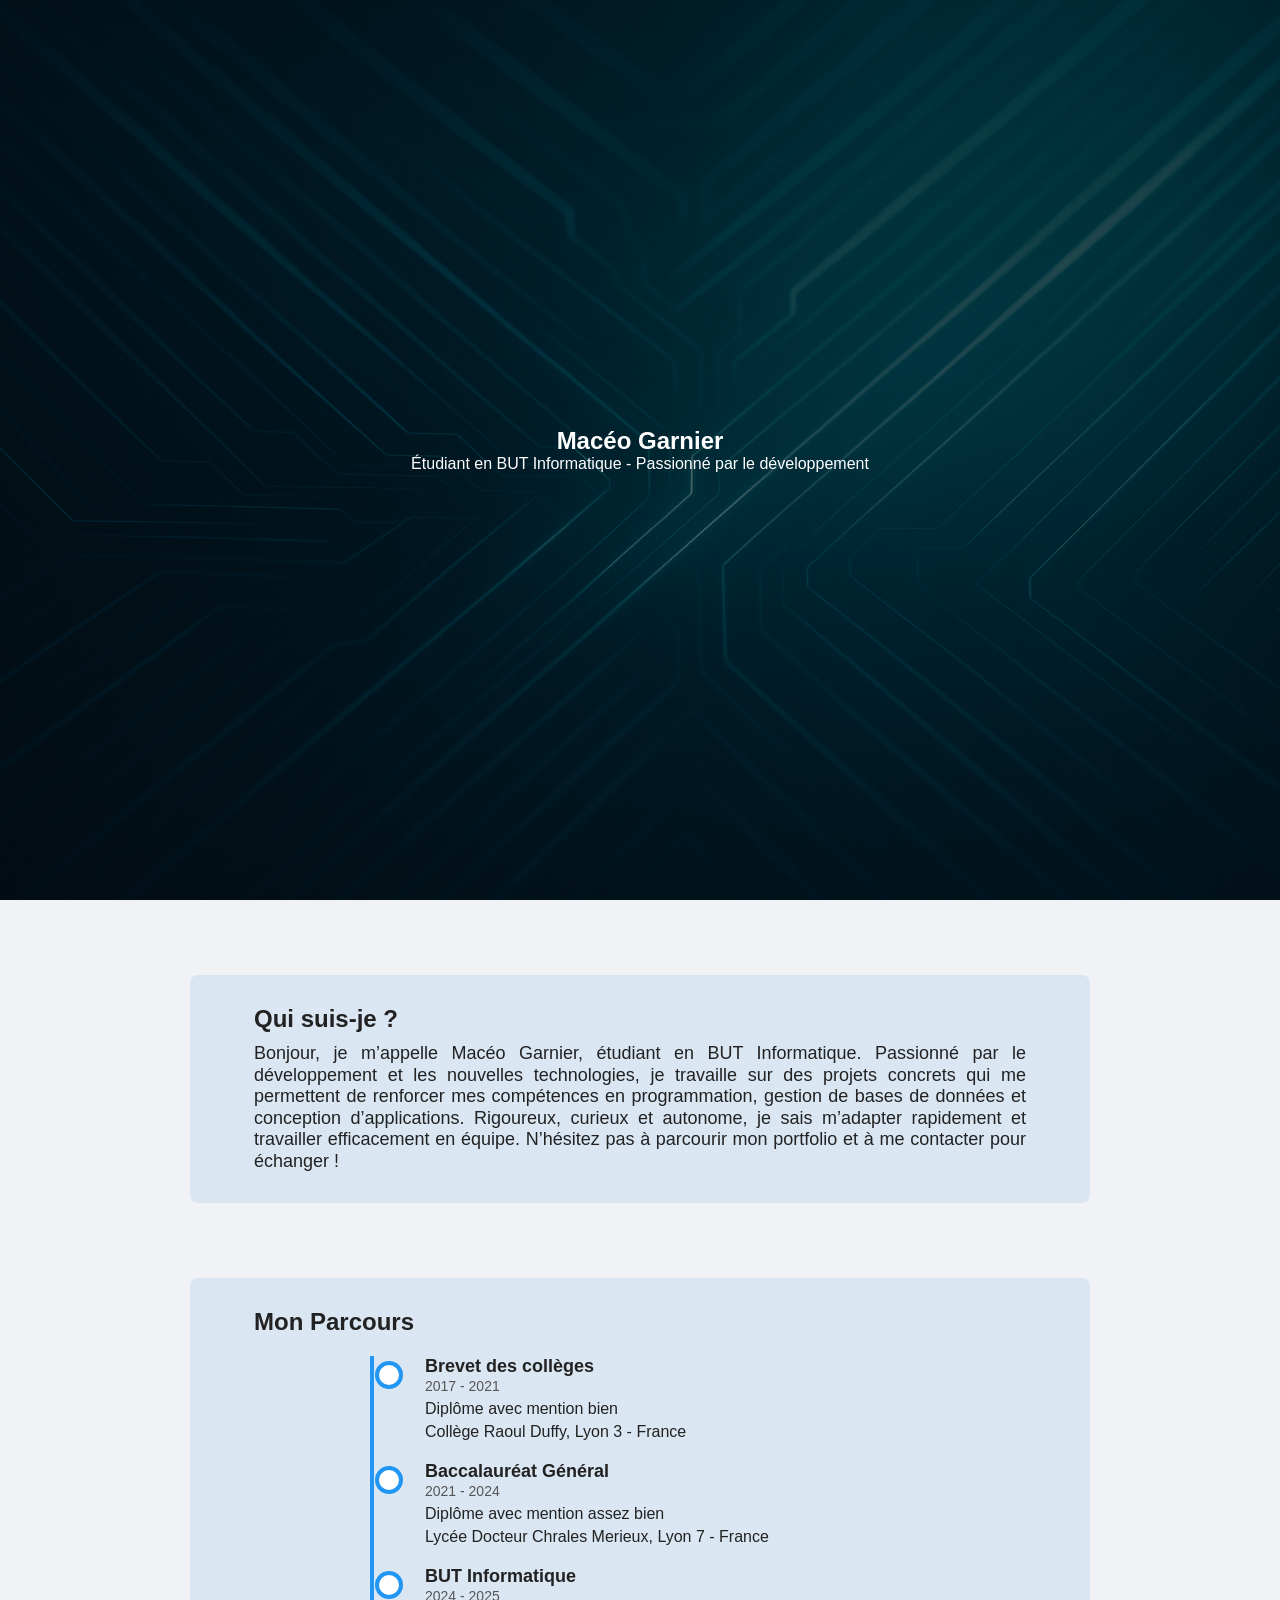
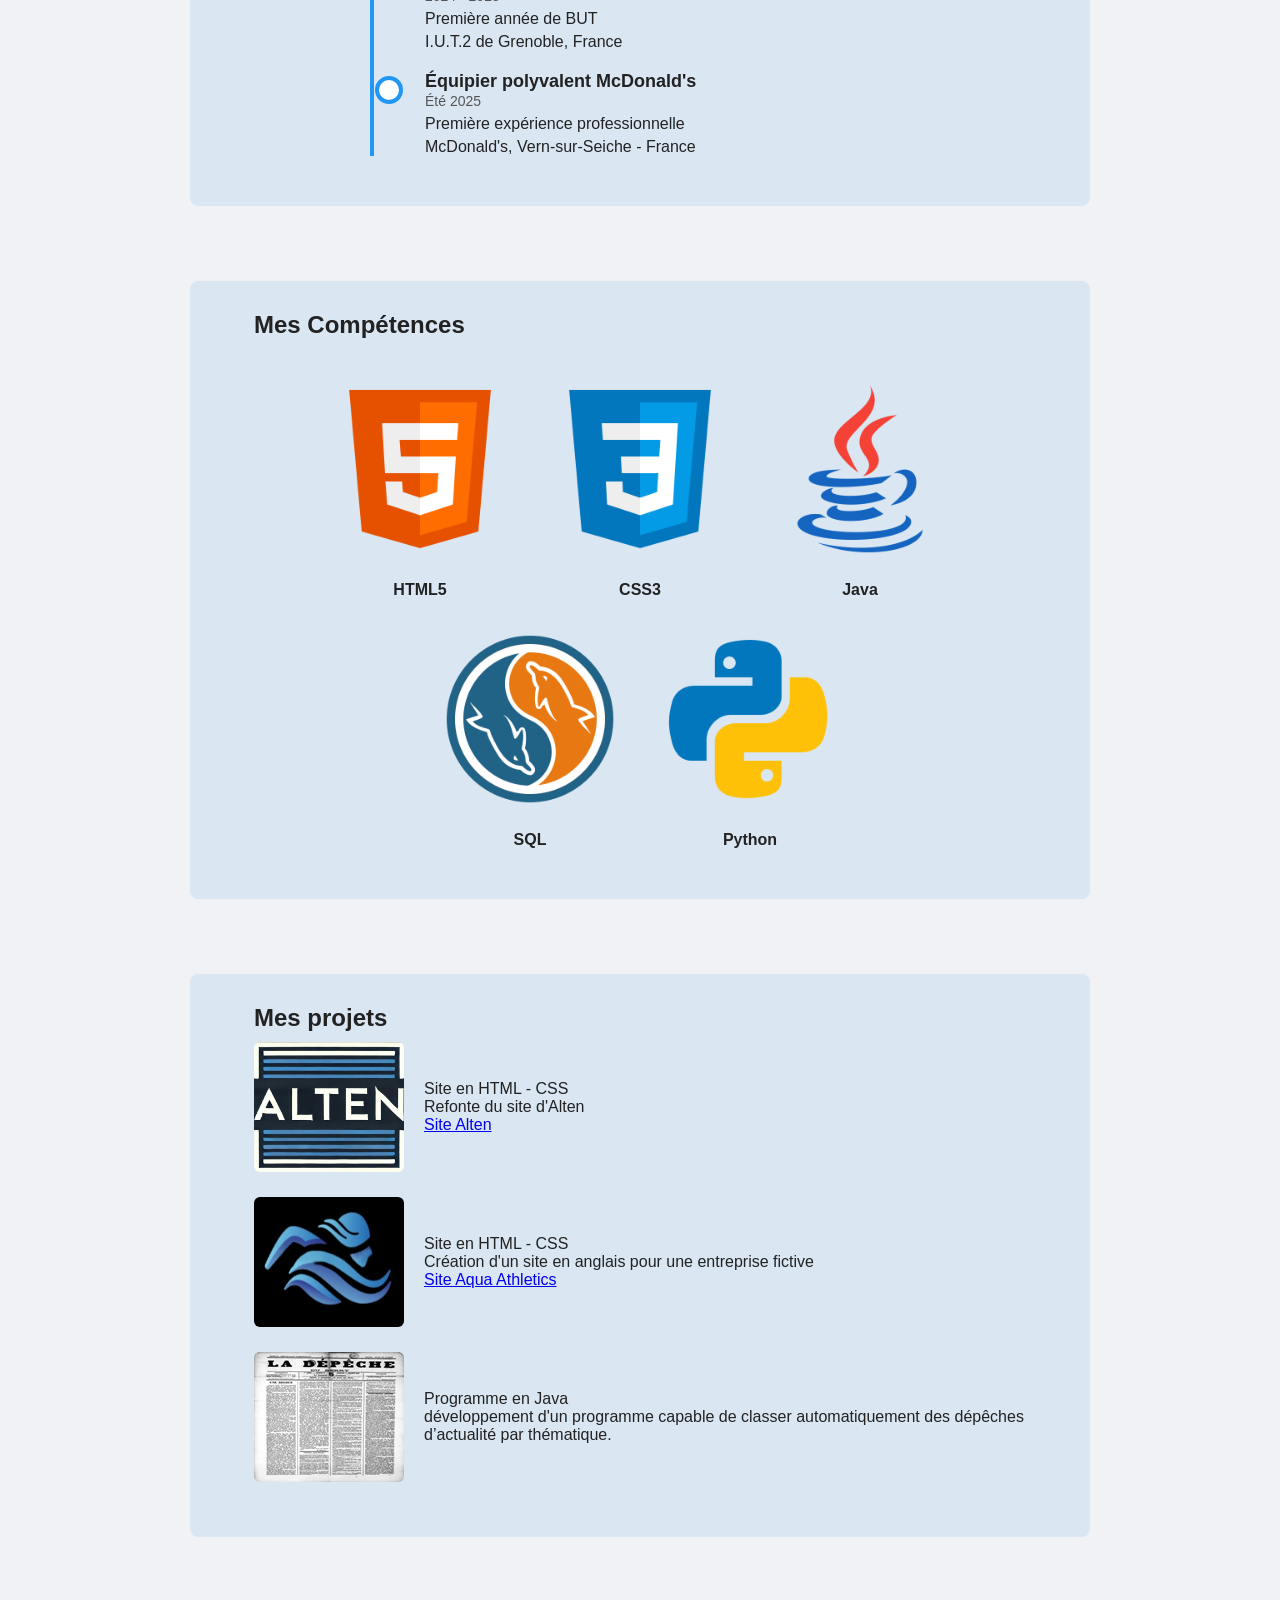
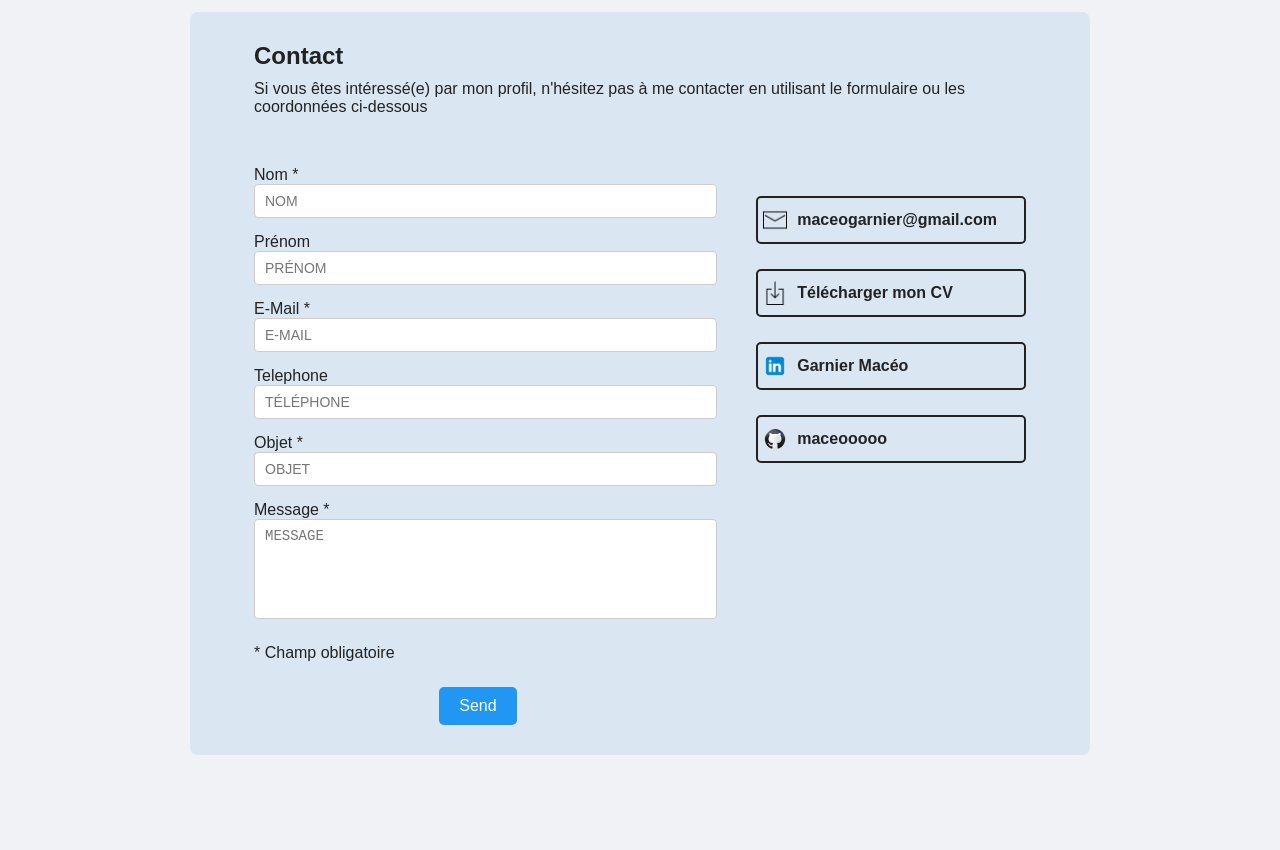
==== index.html @ 07970d1b "Update index.html" ====
<!DOCTYPE html>

<html lang="fr">
    <head>
        <title>Garnier Macéo</title>
        <meta charset="utf-8"  name="viewport" content="width=device-width, initial-scale=1.0">
        <link rel="stylesheet" href="main.css">
        <link rel="shortcut icon" href="images/logo.png" type="image/x-icon">
        <script src = "script.js"></script>
    </head>

    <body>
        <section class="hero">
            <div class="hero-content">
                <h1>Macéo Garnier</h1>
                <p>Étudiant en BUT Informatique - Passionné par le développement</p>
            </div>
        </section>


        <section id="infos-perso">
            <h2>Qui suis-je ?</h2>
            <div class="presentation">
                <p>Bonjour, je m’appelle Macéo Garnier, étudiant en BUT Informatique. Passionné par le développement et les nouvelles technologies, 
                je travaille sur des projets concrets qui me permettent de renforcer mes compétences en programmation, gestion de bases 
                de données et conception d’applications. Rigoureux, curieux et autonome, je sais m’adapter rapidement et travailler efficacement 
                en équipe. N’hésitez pas à parcourir mon portfolio et à me contacter pour échanger !</p>
            </div>
        </section>

        <section>
            <h2>Mon Parcours</h2>

            <div class="parcours">
                
                <div class="etape">
                    <h3>Brevet des collèges</h3>
                    <span>2017 - 2021</span>
                    <p>Diplôme avec mention bien</p>
                    <p>Collège Raoul Duffy, Lyon 3 - France</p>
                </div>

                <div class="etape">
                    <h3>Baccalauréat Général</h3>
                    <span>2021 - 2024</span>
                    <p>Diplôme avec mention assez bien</p>
                    <p>Lycée Docteur Chrales Merieux, Lyon 7 - France</p>
                </div>
                <div class="etape">
                    <h3>BUT Informatique</h3>
                    <span>2024 - 2025</span>
                    <p>Première année de BUT</p>
                    <p>I.U.T.2 de Grenoble, France</p>
                </div>

                <div class="etape">
                    <h3>Équipier polyvalent McDonald's</h3>
                    <span>Été 2025</span>
                    <p>Première expérience professionnelle</p>
                    <p>McDonald's, Vern-sur-Seiche - France</p>
                </div>
            </div>
        </section>

        <section>
            <h2>Mes Compétences</h2>
            <div class="competences">
                
                <figure>
                    <img src="images/HTML.png" alt="LOGO html5">
                    <figcaption>HTML5</figcaption>
                </figure>

                <figure>
                    <img src="images/CSS.png" alt="LOGO css3">
                    <figcaption>CSS3</figcaption>
                </figure>

                <figure>
                    <img src="images/JAVA.png" alt="LOGO java" >
                    <figcaption>Java</figcaption>
                </figure>

                <figure>
                    <img src="images/SQL.png" alt="LOGO my-sql">
                    <figcaption>SQL</figcaption>
                </figure>

                <figure>
                    <img src="images/PYTHON.png" alt="LOGO python">
                    <figcaption>Python</figcaption>
                </figure>
            </div>

        </section>

        <section id="projets">
            <h2>Mes projets</h2>
            <div class="projet">
                <img src="images/alten.jpg" alt="Logo Alten">
                <div>
                    <p>Site en HTML - CSS</p>
                    <p>Refonte du site d'Alten</p>
                    <a href="https://tokachioff.github.io/Portfolio_public/Portfolio/Projet_Alten/main.html" target="_blank">Site Alten</a>
                </div>
            </div>

            <div class="projet">
                <img src="images/aqua-athletics.jpg" alt="Logo Aqua Athletics">
                <div>
                    <p>Site en HTML - CSS</p>
                    <p>Création d'un site en anglais pour une entreprise fictive</p>
                    <a href="https://tokachioff.github.io/aqua_athletics/Site%20anglais/main.html" target="_blank">Site Aqua Athletics</a>
                </div>
            </div>

            <div class="projet">
                <img src="images/depeche.jpg" alt="Depeche">
                <div>
                    <P>Programme en Java</P>
                    <p>développement d'un programme capable de classer automatiquement des dépêches d’actualité par thématique.</p>
                </div>
            </div>

        </section>

        <section id="contact">
            <h2>Contact</h2>
            <p>Si vous êtes intéressé(e) par mon profil, n'hésitez pas à me contacter en utilisant le formulaire ou les coordonnées ci-dessous</p>
            
            <form class='formulaire' method="post">
                <div>
                    <p>Nom *</p>
                    <input id="nom" type="text" name="nom" placeholder="NOM" required="">
                </div>

                <div>
                    <p>Prénom</p>
                    <input id="prenom" type="text" name="prenom" placeholder="PRÉNOM">
                </div>

                <div>
                    <p>E-Mail *</p>
                    <input id="email" type="email" name="email" placeholder="E-MAIL" required="">
                </div>

                <div>
                    <p>Telephone</p>
                    <input id="telephone" type="tel" name="telephone" placeholder="TÉLÉPHONE">
                </div>

                <div>
                    <p>Objet *</p>
                    <input id="objet" type="text" name="objet" placeholder="OBJET">
                </div>

                <div>
                    <p>Message *</p>
                    <textarea name="message" placeholder="MESSAGE"></textarea>
                </div>
                <p>* Champ obligatoire</p>

                <button type="submit" value="Send">Send</button>
            </form>

            <div>
                <ul>
                    <li>
                        <a class="copiable" onclick="copierTexte(this)"><img src="images/MAIL.png" ><p class="mail">maceogarnier@gmail.com</p></a>
                    </li>

                    <li>
                        <a href="CV_Maceo_Garnier.pdf" download="CV_Maceo_Garnier" alt="CV"><img src="images/TELECHARGEMENT.png" >Télécharger mon CV</a>
                    </li>

                    <li>
                        <a href="https://linkedin.com/in/maceo-garnier" target="_blank" ><img src="images/LINKEDIN.png">Garnier Macéo</a>
                    </li>

                    <li>
                        <a href="https://github.com/maceooooo" target="_blank" ><img src="images/GITHUB.png">maceooooo</a>
                    </li>
                </ul>
            </div>

        </section>





    </body>


</html>
---- main.css ----
* {
  margin: 0;
  padding: 0;
  box-sizing: border-box;
}

body {
  height: 100%;
  font-family: Arial, sans-serif;
  background-color: #f0f2f5 ;
  color: #222;
  padding-bottom: 20px;

}

section:not(.hero) {
  background-color: #dae7f3 ;
  color: #222;
  padding: 30px 5%;
  border-radius: 8px;
  margin: 75px auto;
  max-width: 900px;
}

section > h2{
  margin-bottom: 10px;
}




/* Hero */
.hero {
  position: relative;
  width: 100%;
  height: 100vh;
  background-image: url('images/fond.png');
  background-size: cover;
  background-position: center;
  display: flex;
  align-items: center;
  justify-content: center;
  color: white;
  text-align: center;
}

.hero::after {
  content: "";
  position: absolute;
  top: 0; left: 0;
  width: 100%; height: 100%;
  background: rgba(0, 0, 0, 0.5);
  z-index: 1;
}

.hero-content {
  position: relative;
  z-index: 2;
}



.presentation p {
  margin-top: 10px ;
  line-height: 1.2;
  font-size: 18px;
  text-align: justify;
}




/* Parcours */
.parcours {
  position: relative;
  max-width: 600px;
  margin: 20px auto;
  padding: 0 15px;
}

.parcours::before {
  content: '';
  position: absolute;
  left: 30px;
  top: 0;
  bottom: 0;
  width: 4px;
  background: #2196F3;
}

.etape {
  margin: 20px 0;
  padding-left: 70px;
  position: relative;
}

.etape::before {
  content: '';
  position: absolute;
  left: 20px;
  background: white;
  border: 4px solid #2196F3;
  border-radius: 50%;
  width: 20px;
  height: 20px;
  top: 5px;
}

.etape h3 {
  margin: 0;
  font-size: 18px;
}

.etape span {
  color: #555;
  font-size: 14px;
}

.etape p {
  margin: 5px 0 0;
}


/* Compétences*/
.competences img{
  width:200px;
}

.competences {
  display: flex;
  flex-wrap: wrap;
  justify-content: center;
  gap: 20px;
  padding: 20px 0;
}

.competences figure {
  text-align: center;
  width: 200px;
}

.competences figcaption {
  text-align: center  ;
  margin-top: 8px;
  font-weight: bold;
  color: #222;
}


/* Section projets */
.projet {
  display: flex;
  align-items: center;
  gap: 20px;
  margin-bottom: 25px;
}

.projet img {
  width: 150px;
  height: 130px;
  border-radius: 6px;
}



/* Formulaire contact */
#contact {
  display: flex;
  justify-content: space-between;
  gap: 5%;
  flex-wrap: wrap;
}

form{
  width: 60%;
  margin-top: 50px;
}

form div {
  margin-bottom: 15px;
  display: flex;
  flex-direction: column;
}

form label {
  margin-bottom: 5px;
  font-weight: bold;
  color: #222;
}

form input,
form textarea {
  padding: 8px 10px;
  font-size: 14px;
  border: 1px solid #ccc;
  border-radius: 4px;
  resize: none;
}

form textarea {
  min-height: 100px;
}

form > p{
  margin: 25px 0px;
} 

/* Bouton envoyer */
form button {
  background-color: #2196F3;
  border: none;
  color: white;
  padding: 10px 20px;
  margin-left: 40%;
  font-size: 16px;
  border-radius: 5px;
  cursor: pointer;
  transition: background-color 0.3s ease;
}

form button:hover {
  background-color: #1976D2;
}

/* Contact - liste coordonnées */
#contact > div{
  margin-top: 50px;
  width: 35%;
}

#contact ul {
  list-style: none;
  margin-top: 20px;
}

#contact li {
  margin-bottom: 15px;
  color: #222;
}

.copiable {
  cursor: pointer;
}

#contact a {
  display: inline-flex;
  align-items: center;
  width: 100%;
  gap: 10px;
  padding: 10px 2%;
  color: #222;
  border:2px solid #222;
  border-radius: 1;
  text-decoration: none;
  border-radius: 5px;
  font-weight: bold;
  transition: background-color 0.3s ease;
  margin-top: 10px;
}
a:hover{
  background-color: #b7c6d4;
}
  

a img {
  width: 24px;  
  height: 24px;
}



/* Format Telephone */
@media (max-width: 950px) {
  section:not(.hero) {
    margin-left: 2%;
    margin-right: 2%;
    max-width: none; 
  }
}

@media (max-width: 825px) {
  .mail{
    font-size: 13px;
  }
}

@media (max-width: 700px) {
  .competences {
    justify-content: center;
  }

  form{
    width: 100%;
  }

  #contact > div{
    margin-left: 15%;
    width: 70%;
  }

  .mail{
    font-size: 16px;
  }

  
}

@media (max-width: 406px) {

  #contact > div{
    margin-left: 10%;
    width: 80%;
  }

  .projet img {
  width: 100px;
  }
  .projet p {
    font-size: 14px;
  }
}


@media (max-width: 355px) {
  .mail{
    font-size: 13px;
  }
}
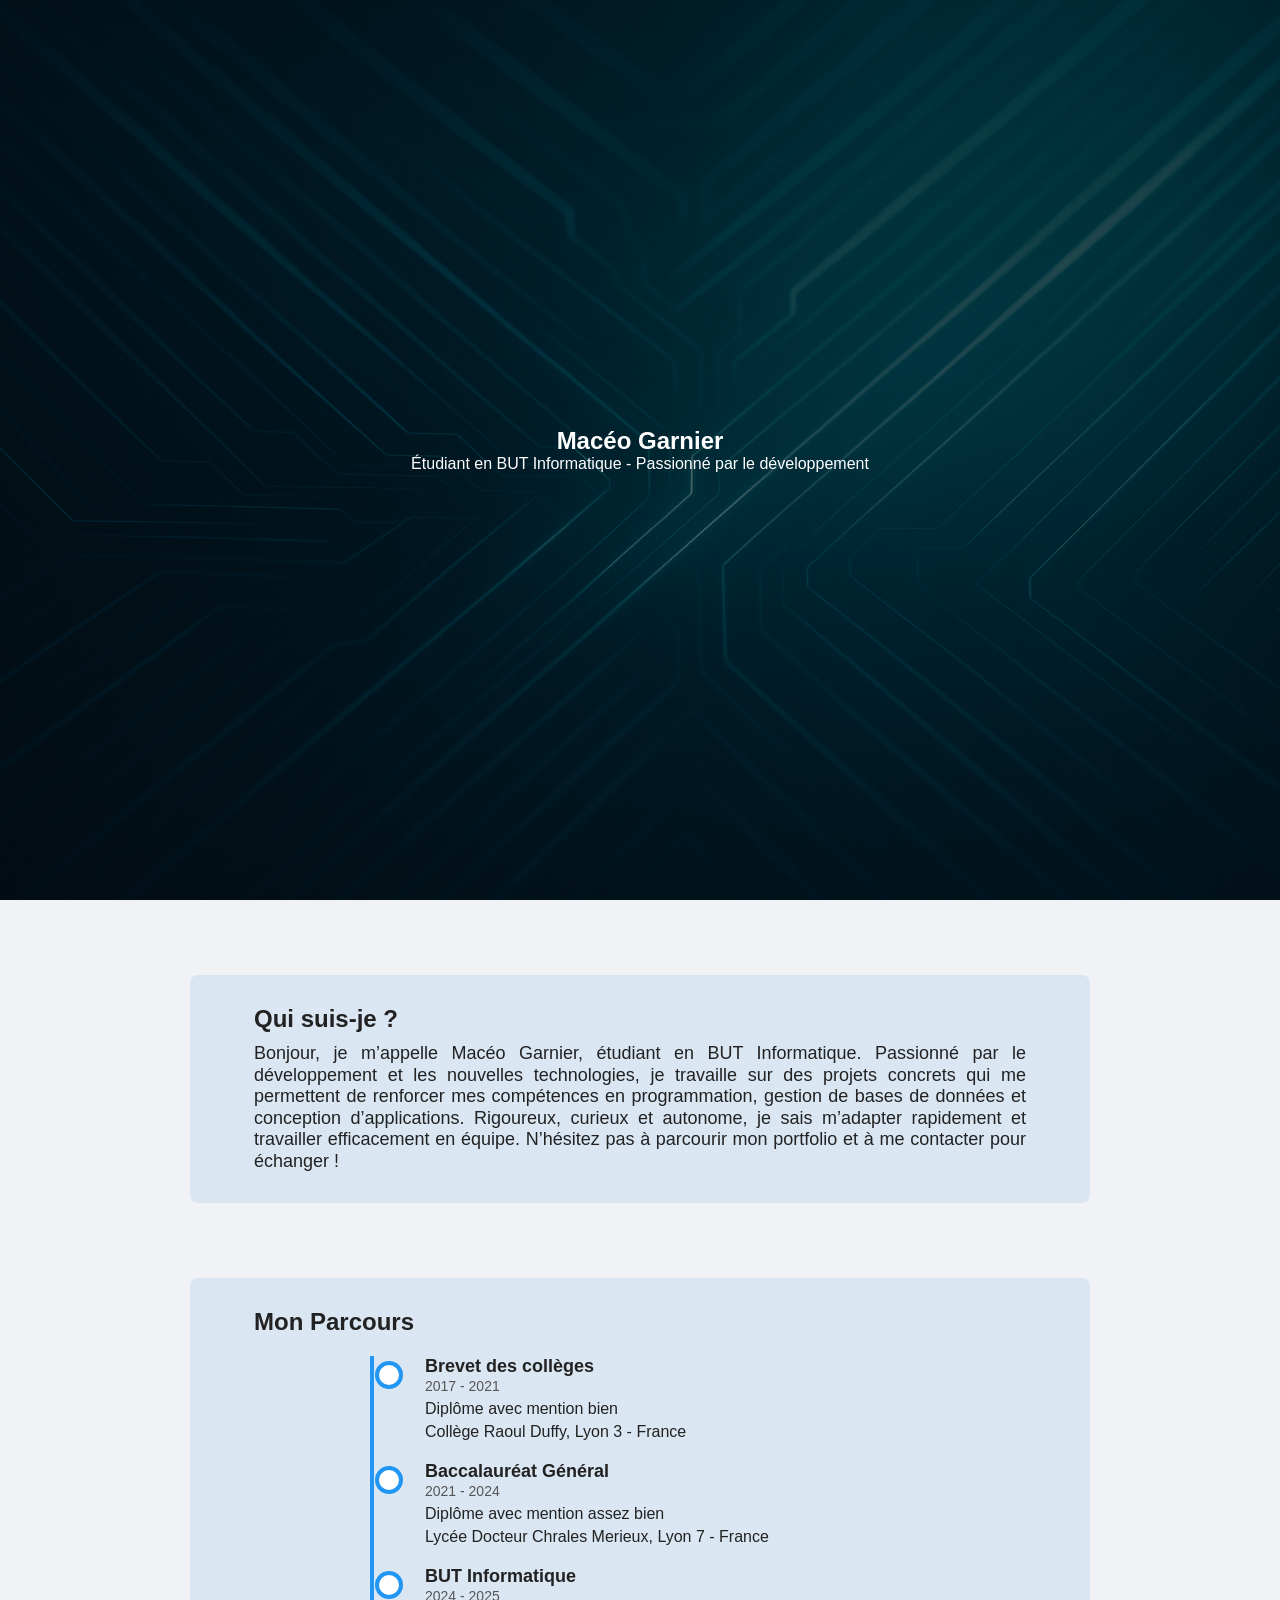
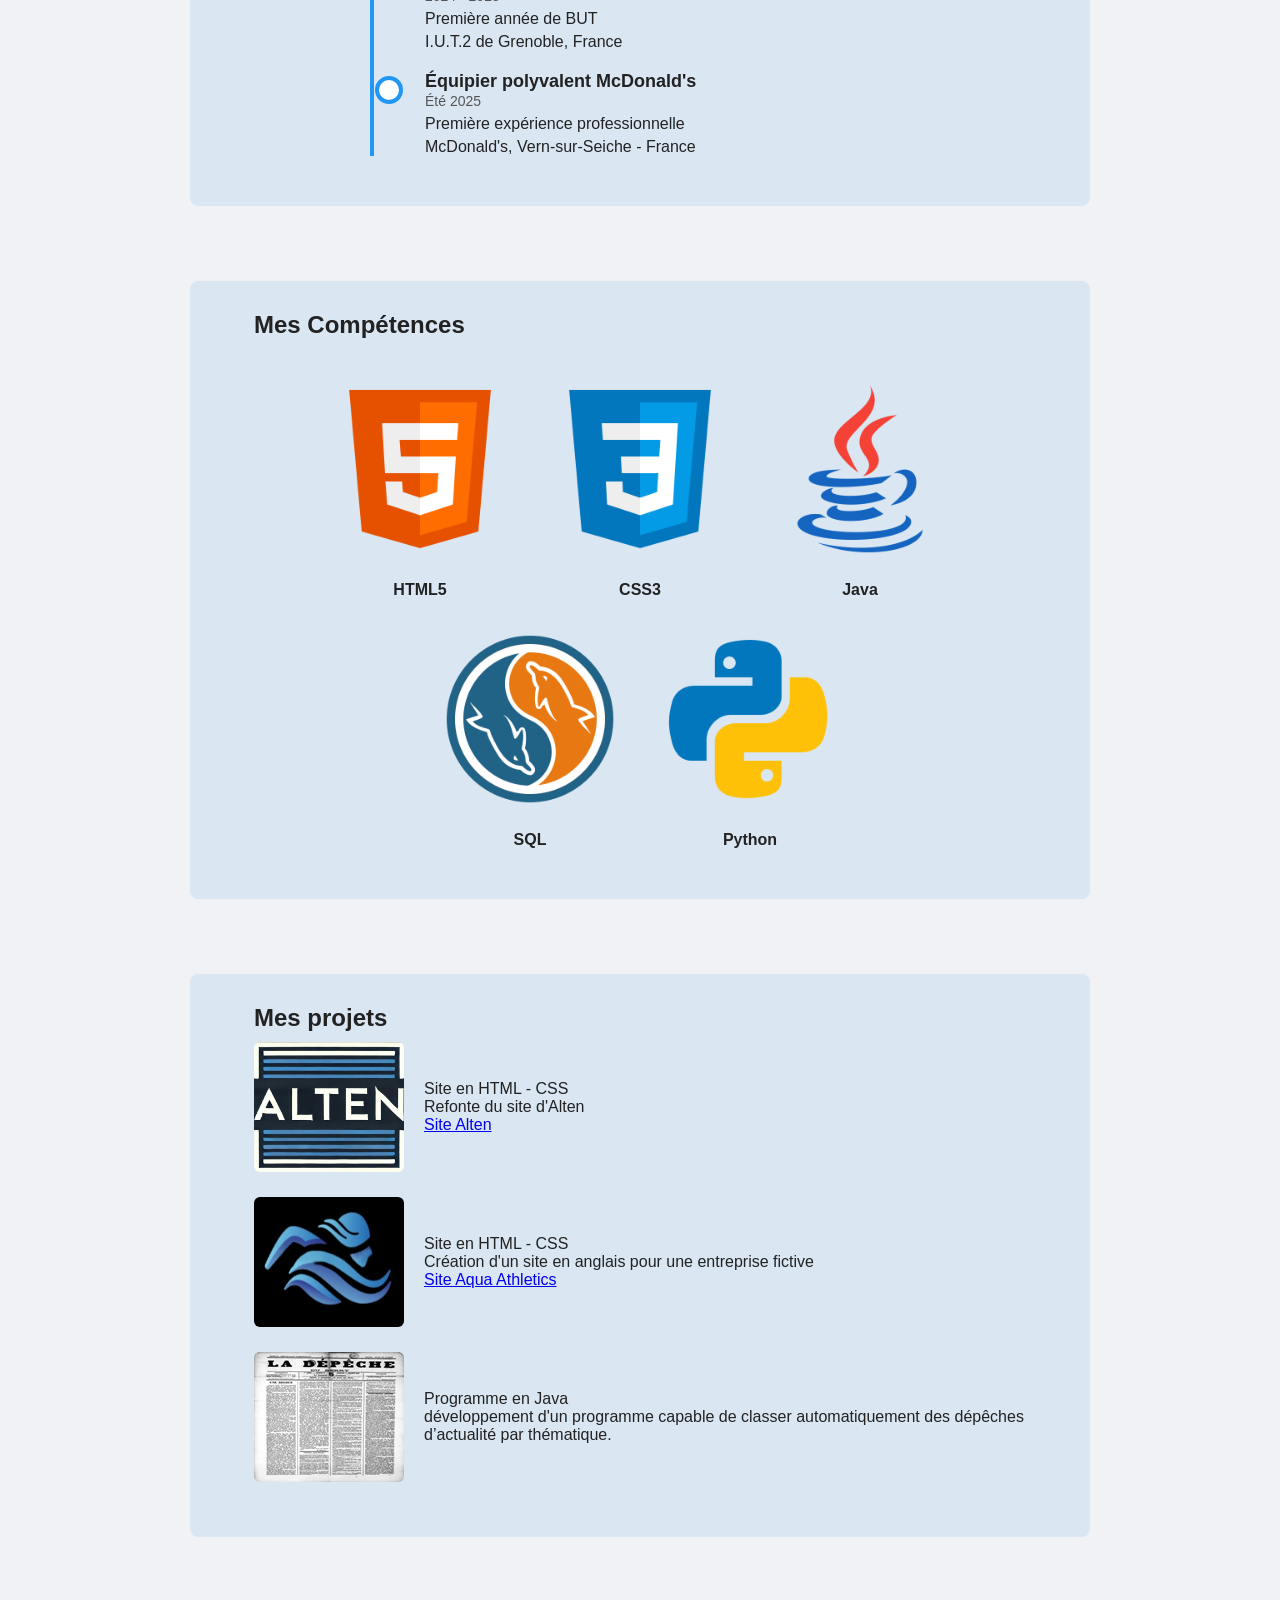
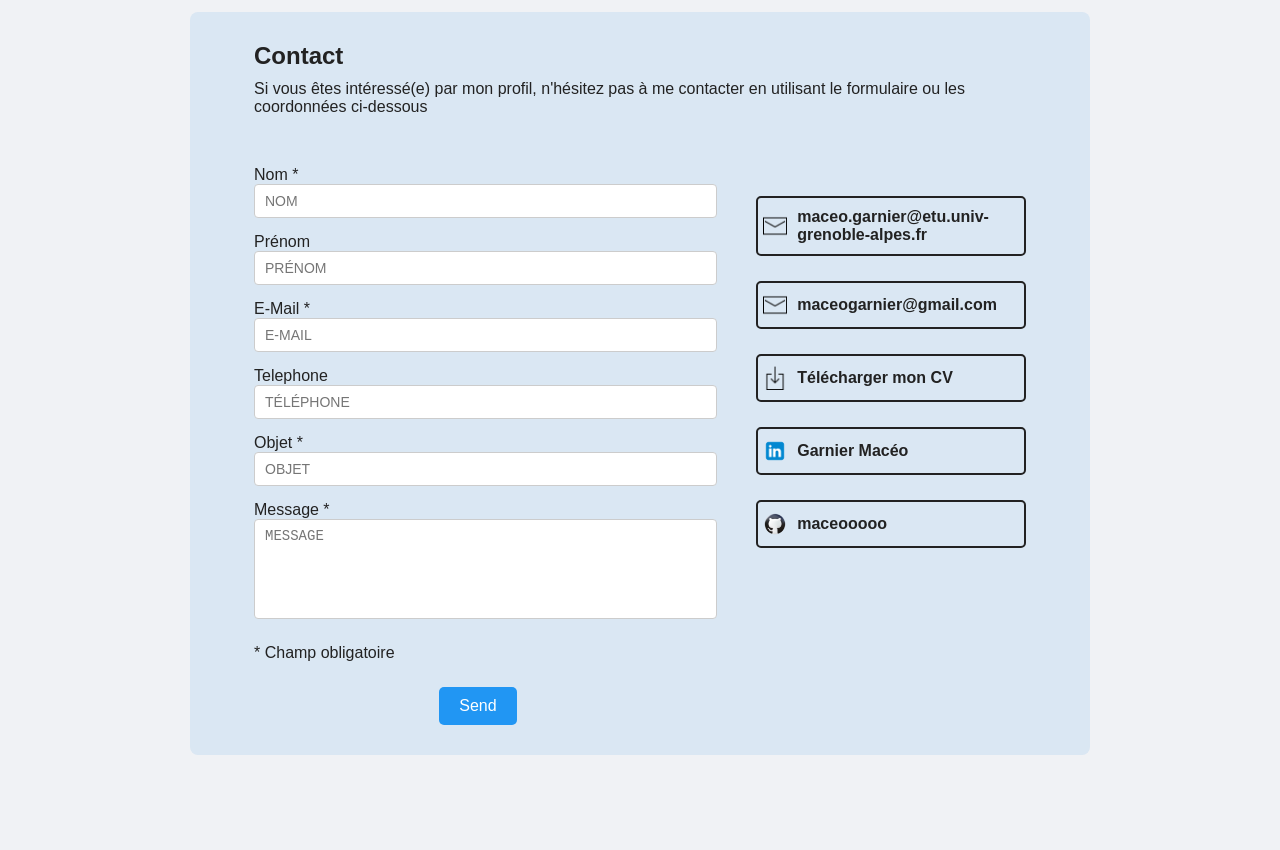
==== commit b437f385: "Update index.html" ====
--- a/index.html
+++ b/index.html
@@ -166,6 +166,10 @@
             <div>
                 <ul>
                     <li>
+                        <a class="copiable" onclick="copierTexte(this)"><img src="images/MAIL.png" ><p class="mail">maceo.garnier@etu.univ-grenoble-alpes.fr</p></a>
+                    </li>
+
+                    <li>
                         <a class="copiable" onclick="copierTexte(this)"><img src="images/MAIL.png" ><p class="mail">maceogarnier@gmail.com</p></a>
                     </li>
 
@@ -195,3 +199,4 @@
 </html>
 
 
+
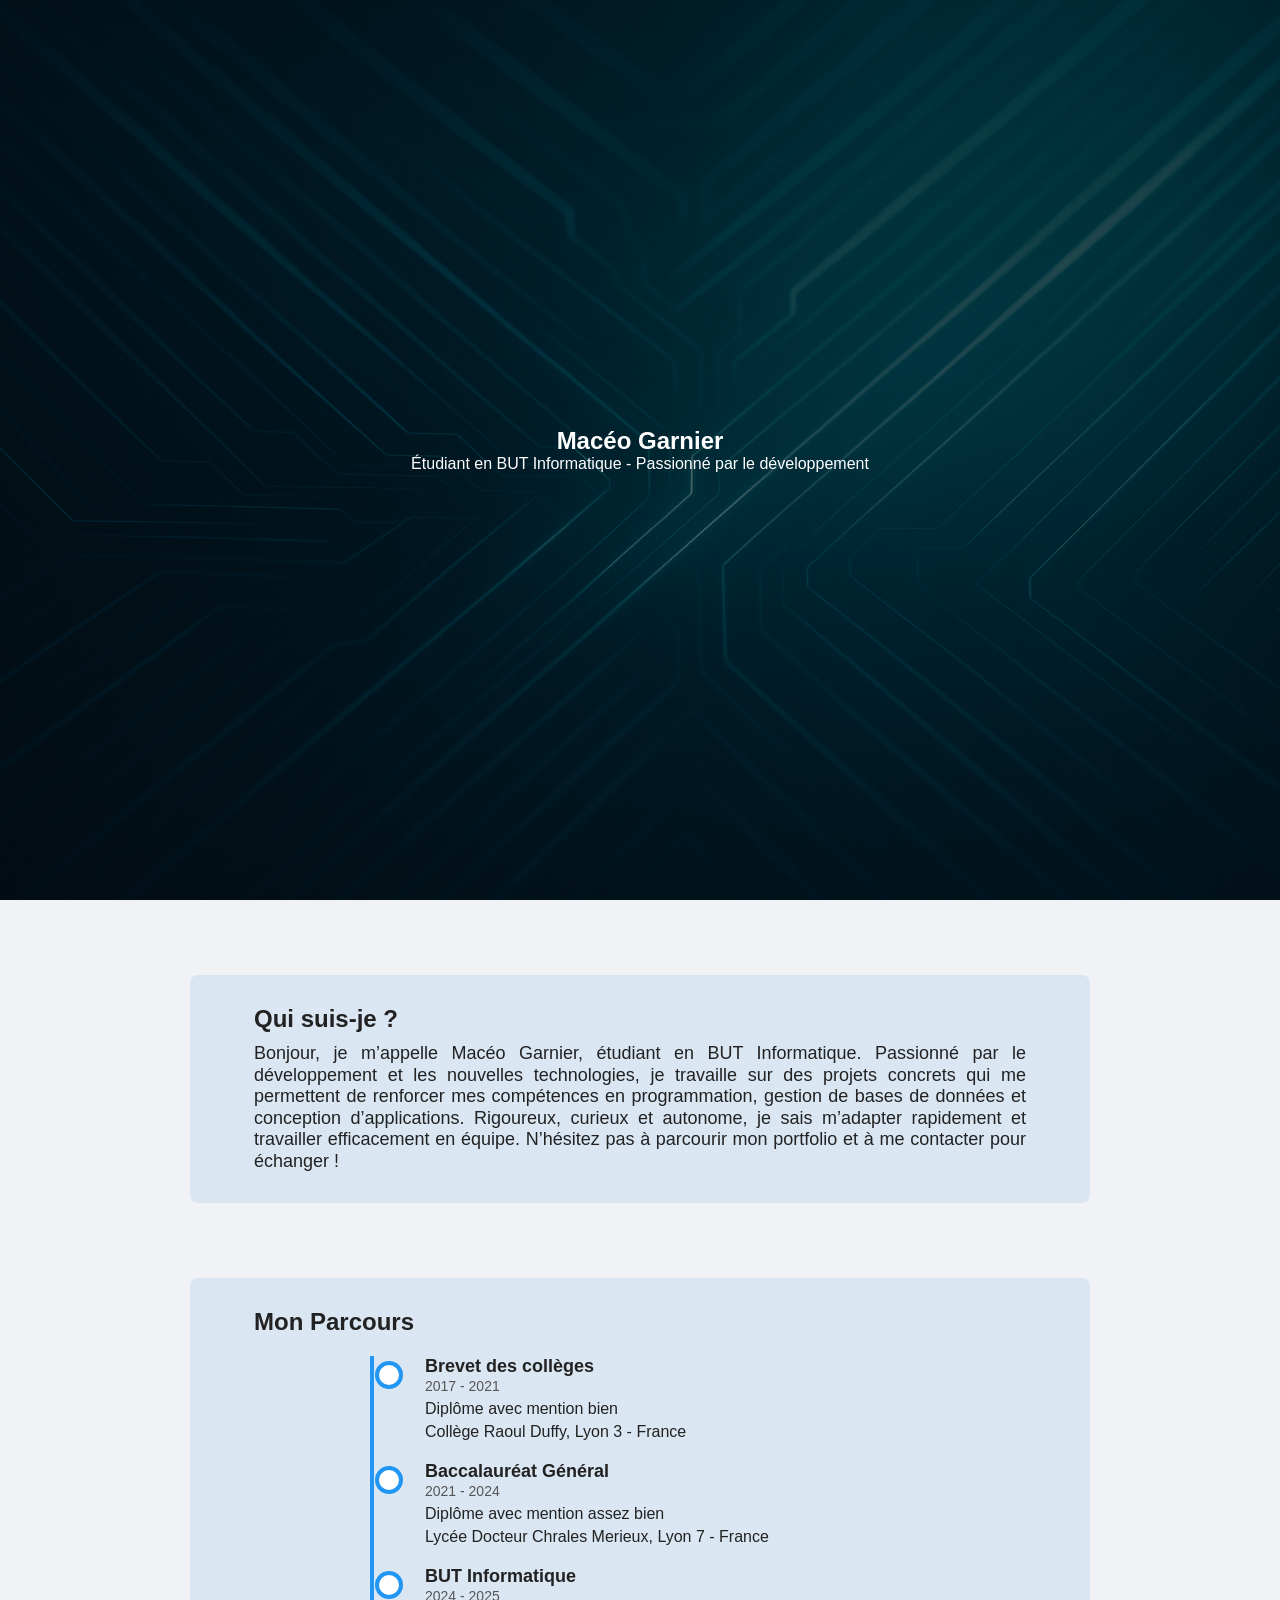
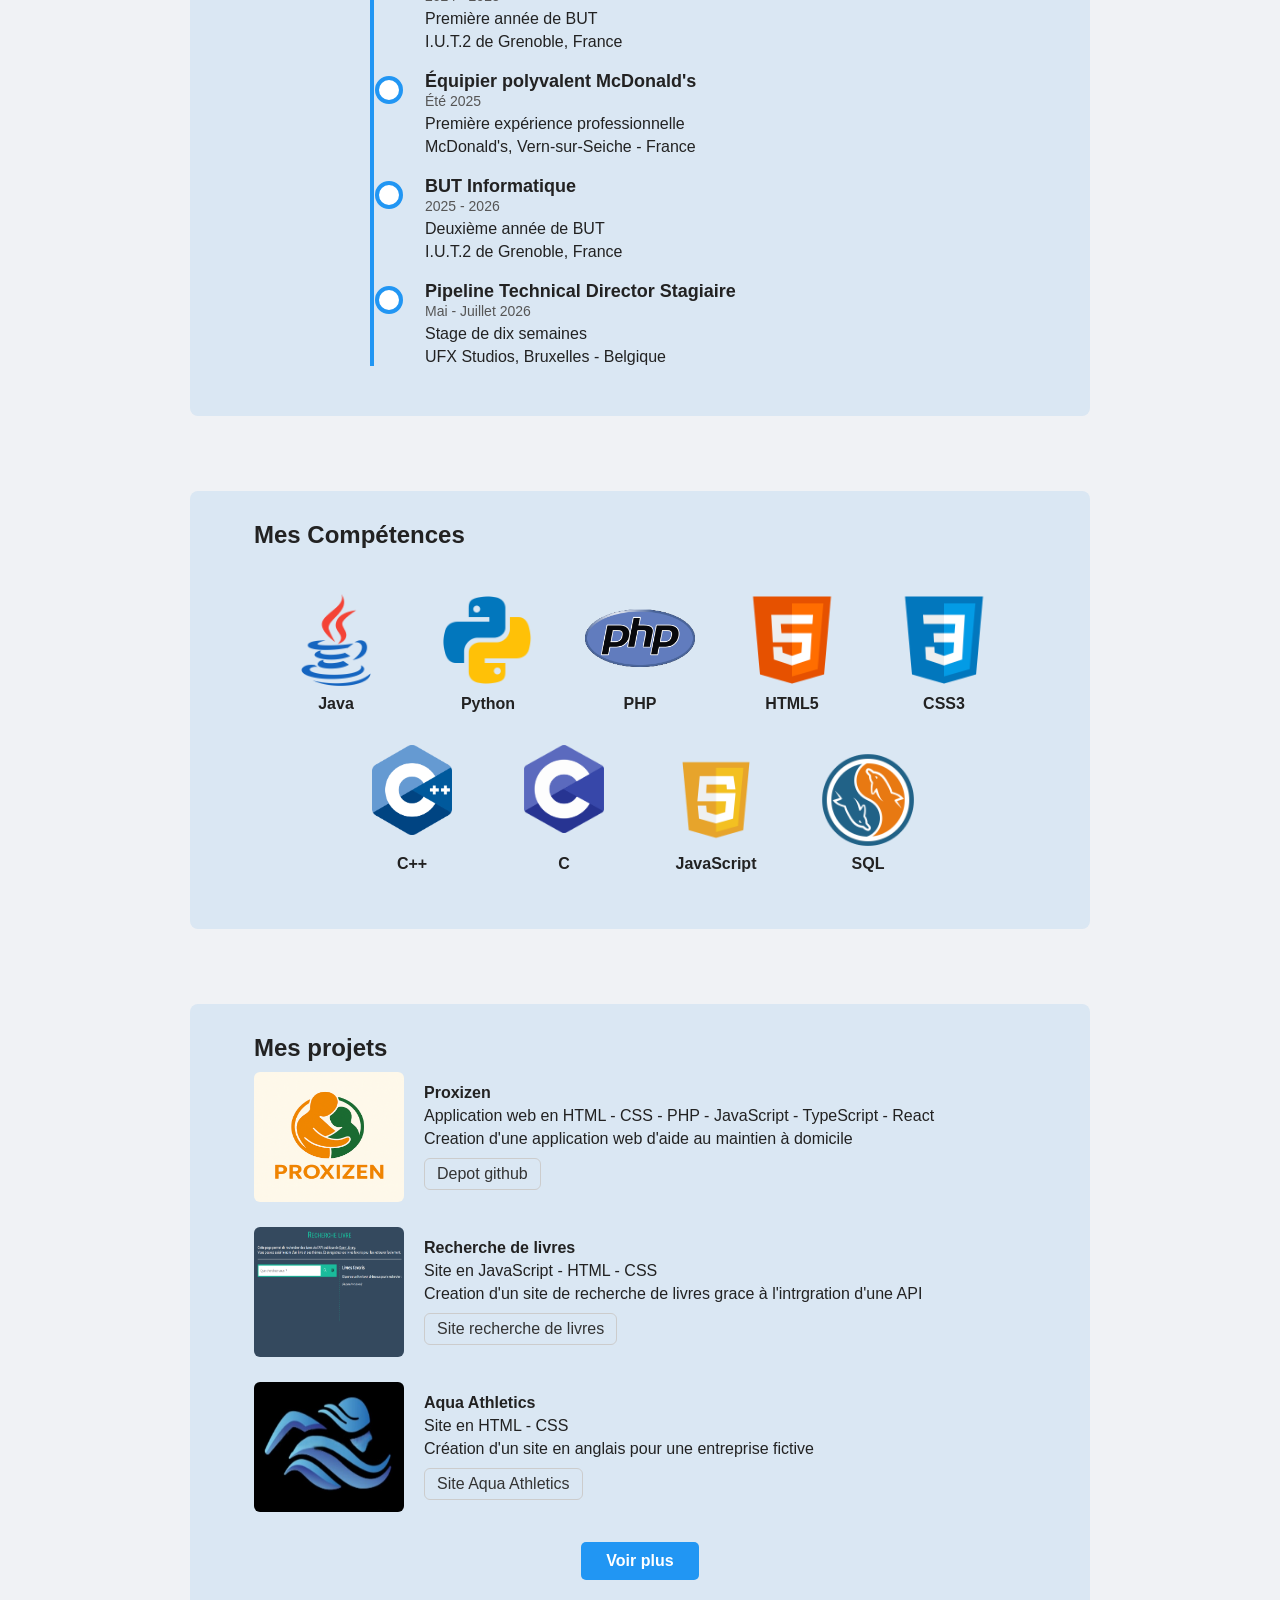
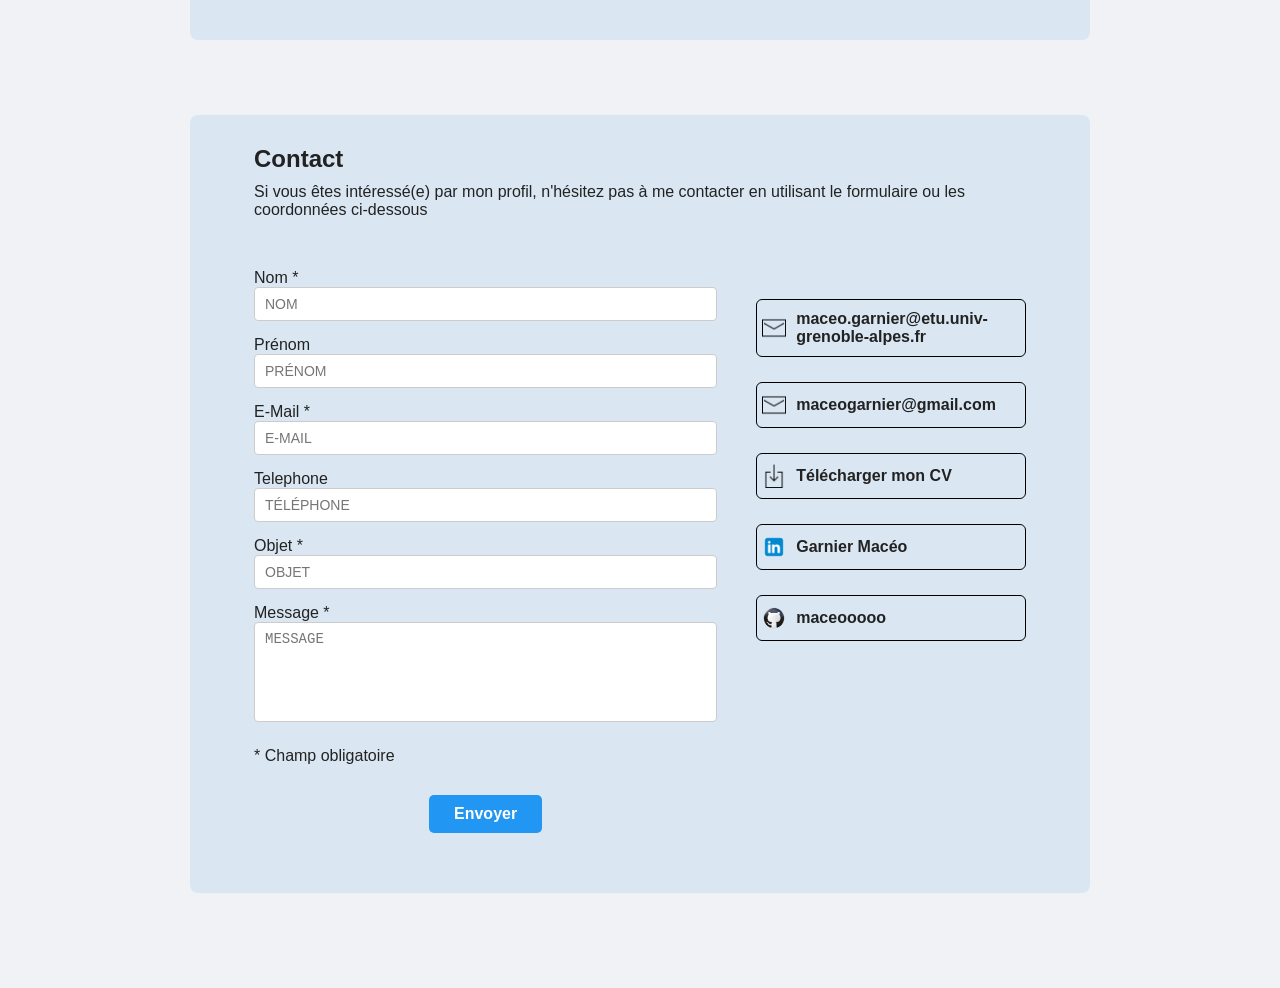
==== commit a43f4782: "21/06/2026 update" ====
--- a/index.html
+++ b/index.html
@@ -59,68 +59,156 @@
                     <p>Première expérience professionnelle</p>
                     <p>McDonald's, Vern-sur-Seiche - France</p>
                 </div>
+
+                <div class="etape">
+                    <h3>BUT Informatique</h3>
+                    <span>2025 - 2026</span>
+                    <p>Deuxième année de BUT</p>
+                    <p>I.U.T.2 de Grenoble, France</p>
+                </div>
+
+                <div class="etape">
+                    <h3>Pipeline Technical Director Stagiaire</h3>
+                    <span>Mai - Juillet 2026</span>
+                    <p>Stage de dix semaines</p>
+                    <p>UFX Studios, Bruxelles - Belgique</p>
+                </div>
             </div>
         </section>
 
         <section>
             <h2>Mes Compétences</h2>
             <div class="competences">
+                <a href="https://docs.oracle.com/en/java/" target="_blank" class="competence-link">
+                    <figure>
+                        <img src="images/JAVA.png" alt="LOGO java" >
+                        <figcaption>Java</figcaption>
+                    </figure>
+                </a>
                 
-                <figure>
-                    <img src="images/HTML.png" alt="LOGO html5">
-                    <figcaption>HTML5</figcaption>
-                </figure>
-
-                <figure>
-                    <img src="images/CSS.png" alt="LOGO css3">
-                    <figcaption>CSS3</figcaption>
-                </figure>
-
-                <figure>
-                    <img src="images/JAVA.png" alt="LOGO java" >
-                    <figcaption>Java</figcaption>
-                </figure>
-
-                <figure>
-                    <img src="images/SQL.png" alt="LOGO my-sql">
-                    <figcaption>SQL</figcaption>
-                </figure>
-
-                <figure>
-                    <img src="images/PYTHON.png" alt="LOGO python">
-                    <figcaption>Python</figcaption>
-                </figure>
+                <a href="https://docs.python.org/" target="_blank" class="competence-link">
+                    <figure>
+                        <img src="images/PYTHON.png" alt="LOGO python">
+                        <figcaption>Python</figcaption>
+                    </figure>
+                </a>
+
+                <a href="https://www.php.net//docs.php" target="_blank" class="competence-link">
+                    <figure>
+                        <img class="php" src="images/PHP.png" alt="LOGO php" >
+                        <figcaption>PHP</figcaption>
+                    </figure>
+                </a>
+
+                <a href="https://developer.mozilla.org/fr/docs/Web/HTML" target="_blank" class="competence-link">
+                    <figure>
+                        <img src="images/HTML.png" alt="LOGO html5">
+                        <figcaption>HTML5</figcaption>
+                    </figure>
+                </a>
+
+                <a href="https://developer.mozilla.org/fr/docs/Web/CSS" target="_blank" class="competence-link">
+                    <figure>
+                        <img src="images/CSS.png" alt="LOGO css3">
+                        <figcaption>CSS3</figcaption>
+                    </figure>
+                </a>
+
+                <a href="https://cplusplus.com/doc/tutorial/" target="_blank" class="competence-link">
+                    <figure>
+                        <img class="cplus" src="images/Cplus.png" alt="LOGO C++">
+                        <figcaption>C++</figcaption>
+                    </figure>
+                </a>
+
+                <a href="https://devdocs.io/c/" target="_blank" class="competence-link">
+                    <figure>
+                        <img class="cplus" src="images/C.png" alt="LOGO C">
+                        <figcaption>C</figcaption>
+                    </figure>
+                </a>
+
+                <a href="https://developer.mozilla.org/fr/docs/Web/JavaScript" target="_blank" class="competence-link">
+                    <figure>
+                        <img src="images/JS.png" alt="LOGO javascript">
+                        <figcaption>JavaScript</figcaption>
+                    </figure>
+                </a>
+
+                <a href="https://dev.mysql.com/doc/" target="_blank" class="competence-link">
+                    <figure>
+                        <img src="images/SQL.png" alt="LOGO my-sql">
+                        <figcaption>SQL</figcaption>
+                    </figure>
+                </a>
             </div>
 
         </section>
 
         <section id="projets">
             <h2>Mes projets</h2>
+
             <div class="projet">
+                <img src="images/proxizen.png" alt="Logo proxizen">
+                <div>
+                    <h4>Proxizen</h4>
+                    <p>Application web en HTML - CSS - PHP - JavaScript - TypeScript - React</p>
+                    <p>Creation d'une application web d'aide au maintien à domicile</p>
+                    <a href="https://github.com/maceooooo/proxizen" target="_blank">Depot github</a>
+                </div>
+            </div>
+
+            <div class="projet">
+                <img src="images/integration-api.png" alt="Logo API">
+                <div>
+                    <h4>Recherche de livres</h4>
+                    <p>Site en JavaScript - HTML - CSS</p>
+                    <p>Creation d'un site de recherche de livres grace à l'intrgration d'une API</p>
+                    <a href="./integration-api/" target="_blank">Site recherche de livres</a>
+                </div>
+            </div>
+
+            <div class="projet">
+                <img src="images/aqua-athletics.jpg" alt="Logo Aqua Athletics">
+                <div>
+                    <h4>Aqua Athletics</h4>
+                    <p>Site en HTML - CSS</p>
+                    <p>Création d'un site en anglais pour une entreprise fictive</p>
+                    <a href="./aqua_athletics/" target="_blank">Site Aqua Athletics</a>
+                </div>
+            </div>
+
+            <div class="projet hidden">
+                <img src="images/genevent.png" alt="Logo GenEvent">
+                <div>
+                    <h4>GenEvent</h4>
+                    <p>Application en Java</p>
+                    <p>Création d'une application de gestion d'evenements liés aux Jeux Videos</p>
+                    <a href="https://github.com/maceooooo/GenEvent" target="_blank">Depot github</a>
+                </div>
+            </div>
+
+            <div class="projet hidden">
                 <img src="images/alten.jpg" alt="Logo Alten">
                 <div>
+                    <h4>Alten</h4>
                     <p>Site en HTML - CSS</p>
                     <p>Refonte du site d'Alten</p>
-                    <a href="https://tokachioff.github.io/Portfolio_public/Portfolio/Projet_Alten/main.html" target="_blank">Site Alten</a>
-                </div>
-            </div>
-
-            <div class="projet">
-                <img src="images/aqua-athletics.jpg" alt="Logo Aqua Athletics">
-                <div>
-                    <p>Site en HTML - CSS</p>
-                    <p>Création d'un site en anglais pour une entreprise fictive</p>
-                    <a href="https://tokachioff.github.io/aqua_athletics/Site%20anglais/main.html" target="_blank">Site Aqua Athletics</a>
-                </div>
-            </div>
-
-            <div class="projet">
-                <img src="images/depeche.jpg" alt="Depeche">
-                <div>
-                    <P>Programme en Java</P>
-                    <p>développement d'un programme capable de classer automatiquement des dépêches d’actualité par thématique.</p>
-                </div>
-            </div>
+                    <a href="./alten_refonte/" target="_blank">Site Alten</a>
+                </div>
+            </div>
+
+            <div class="projet hidden">
+                <img src="images/carnet_stage.png" alt="Logo stage">
+                <div>
+                    <h4>Carnet de stage</h4>
+                    <p>Application web en PHP - Twig - JavaScript - SQL - HTML - CSS </p>
+                    <p>Amélioration d'un outil de suivi de recherche de stage</p>
+                    <a href="https://github.com/maceooooo/carnet_de_stage_serveur" target="_blank">Depot github</a>
+                </div>
+            </div>
+
+            <button id="voirPlusBtn">Voir plus</button>
 
         </section>
 
@@ -128,7 +216,7 @@
             <h2>Contact</h2>
             <p>Si vous êtes intéressé(e) par mon profil, n'hésitez pas à me contacter en utilisant le formulaire ou les coordonnées ci-dessous</p>
             
-            <form class='formulaire' method="post">
+            <form class='formulaire' action="https://formspree.io/f/mwvdenwk" method="POST">
                 <div>
                     <p>Nom *</p>
                     <input id="nom" type="text" name="nom" placeholder="NOM" required="">
@@ -151,16 +239,16 @@
 
                 <div>
                     <p>Objet *</p>
-                    <input id="objet" type="text" name="objet" placeholder="OBJET">
+                    <input id="objet" type="text" name="objet" placeholder="OBJET" required="">
                 </div>
 
                 <div>
                     <p>Message *</p>
-                    <textarea name="message" placeholder="MESSAGE"></textarea>
+                    <textarea name="message" placeholder="MESSAGE" required=""></textarea>
                 </div>
                 <p>* Champ obligatoire</p>
 
-                <button type="submit" value="Send">Send</button>
+                <button type="submit" value="Send">Envoyer</button>
             </form>
 
             <div>
--- a/main.css
+++ b/main.css
@@ -26,7 +26,30 @@
   margin-bottom: 10px;
 }
 
-
+button {
+  display: block;
+  margin: 30px auto;
+  padding: 10px 25px;
+  font-size: 16px;
+  font-weight: bold;
+  color: white;
+  background-color: #2196F3;
+  border: none;
+  border-radius: 5px;
+  cursor: pointer;
+  transition: background-color 0.3s ease, transform 0.2s ease;
+}
+
+button:hover {
+  background-color: #1976D2;
+  transform: translateY(-2px);
+}
+
+a:hover{
+  transform: translateY(-2px);
+  border-color: #666;
+  background-color: #b7c6d4;
+}
 
 
 /* Hero */
@@ -123,7 +146,8 @@
 
 /* Compétences*/
 .competences img{
-  width:200px;
+  width: 110px;
+  height: auto;
 }
 
 .competences {
@@ -135,17 +159,35 @@
 }
 
 .competences figure {
+  display: flex;
+  flex-direction: column;
+  align-items: center;
+  height: 100%;
   text-align: center;
-  width: 200px;
+  width: 120px;
 }
 
 .competences figcaption {
-  text-align: center  ;
-  margin-top: 8px;
+  text-align: center;
+  margin-top: auto;
   font-weight: bold;
   color: #222;
 }
 
+.competence-link {
+  text-decoration: none;
+  transition: transform 0.25s ease, box-shadow 0.25s ease, background-color 0.25s ease;
+  border-radius: 12px;
+  padding: 6px;
+}
+
+.php {
+  margin-top: 20%;
+}
+
+.cplus {
+  width: 80px !important;
+}
 
 /* Section projets */
 .projet {
@@ -153,6 +195,11 @@
   align-items: center;
   gap: 20px;
   margin-bottom: 25px;
+  transition: all 0.3s ease;
+}
+
+.projet p{
+  margin-top: 5px;
 }
 
 .projet img {
@@ -161,6 +208,24 @@
   border-radius: 6px;
 }
 
+.projet a {
+  display: inline-block;
+  padding: 6px 12px;
+  border: 1px solid #ccc;
+  border-radius: 6px;
+  text-decoration: none;
+  margin-top: 10px;
+  color: #333;
+  transition: transform 0.2s ease, border-color 0.2s ease;
+}
+
+.hidden {
+  display: none;
+}
+
+#projets.open .projet.hidden {
+  display: flex;
+}
 
 
 /* Formulaire contact */
@@ -205,22 +270,7 @@
   margin: 25px 0px;
 } 
 
-/* Bouton envoyer */
-form button {
-  background-color: #2196F3;
-  border: none;
-  color: white;
-  padding: 10px 20px;
-  margin-left: 40%;
-  font-size: 16px;
-  border-radius: 5px;
-  cursor: pointer;
-  transition: background-color 0.3s ease;
-}
-
-form button:hover {
-  background-color: #1976D2;
-}
+
 
 /* Contact - liste coordonnées */
 #contact > div{
@@ -249,18 +299,13 @@
   gap: 10px;
   padding: 10px 2%;
   color: #222;
-  border:2px solid #222;
-  border-radius: 1;
+  border: 1px solid black;
+  border-radius: 6px;
   text-decoration: none;
-  border-radius: 5px;
-  font-weight: bold;
-  transition: background-color 0.3s ease;
+  font-weight: bold; 
+  transition: transform 0.2s ease, border-color 0.2s ease;
   margin-top: 10px;
 }
-a:hover{
-  background-color: #b7c6d4;
-}
-  
 
 a img {
   width: 24px;  
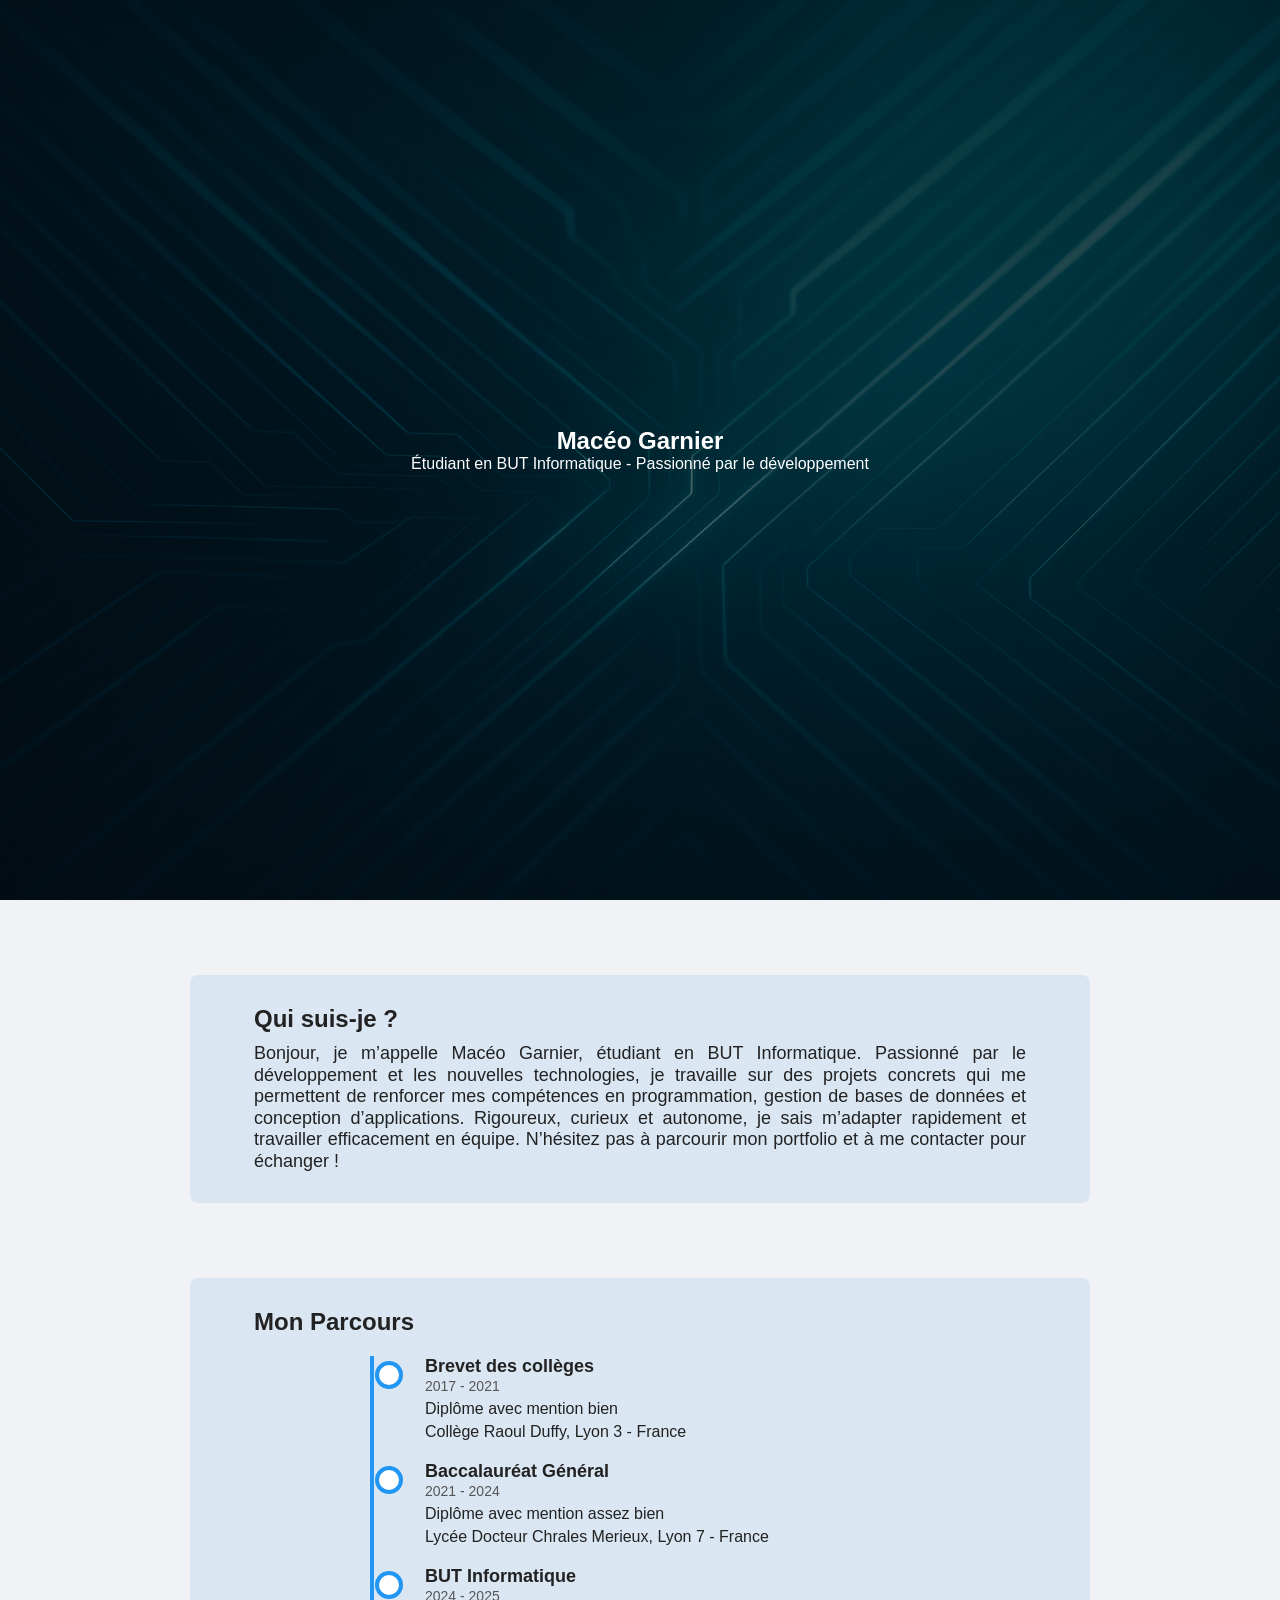
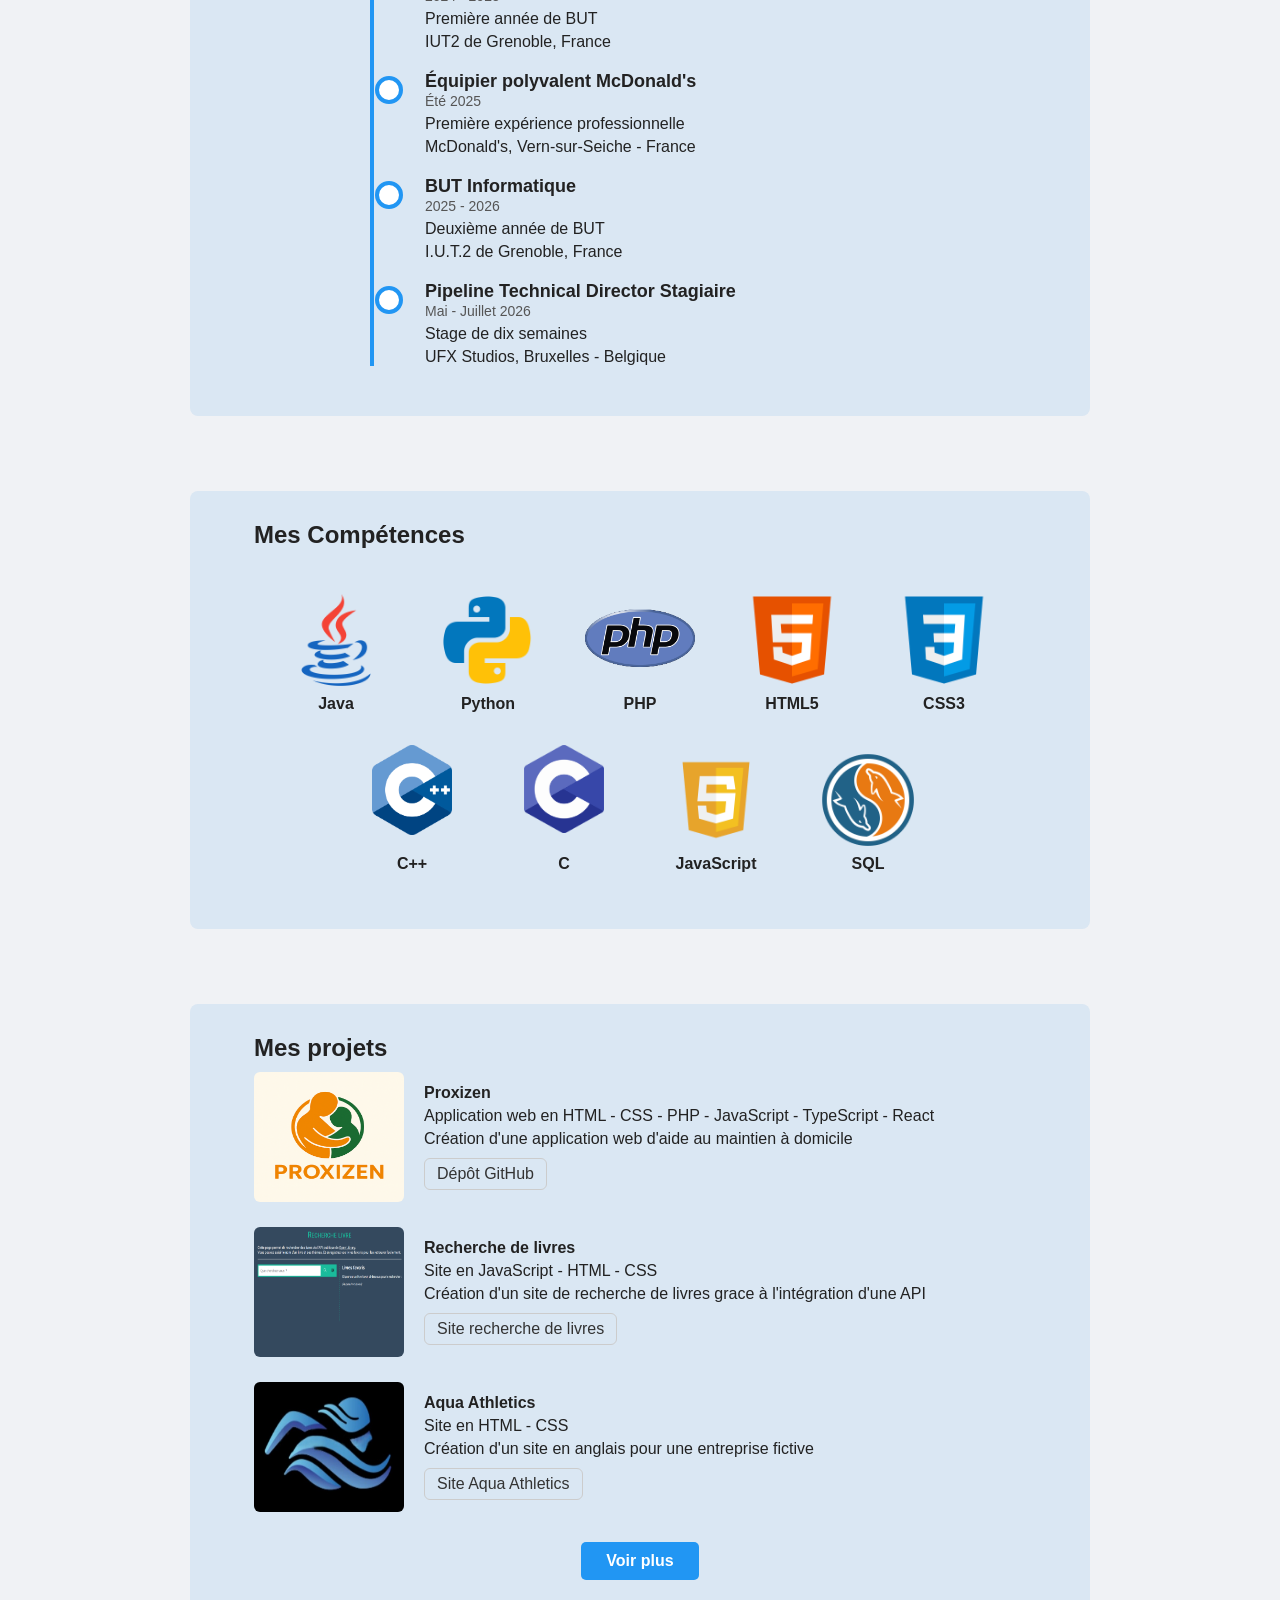
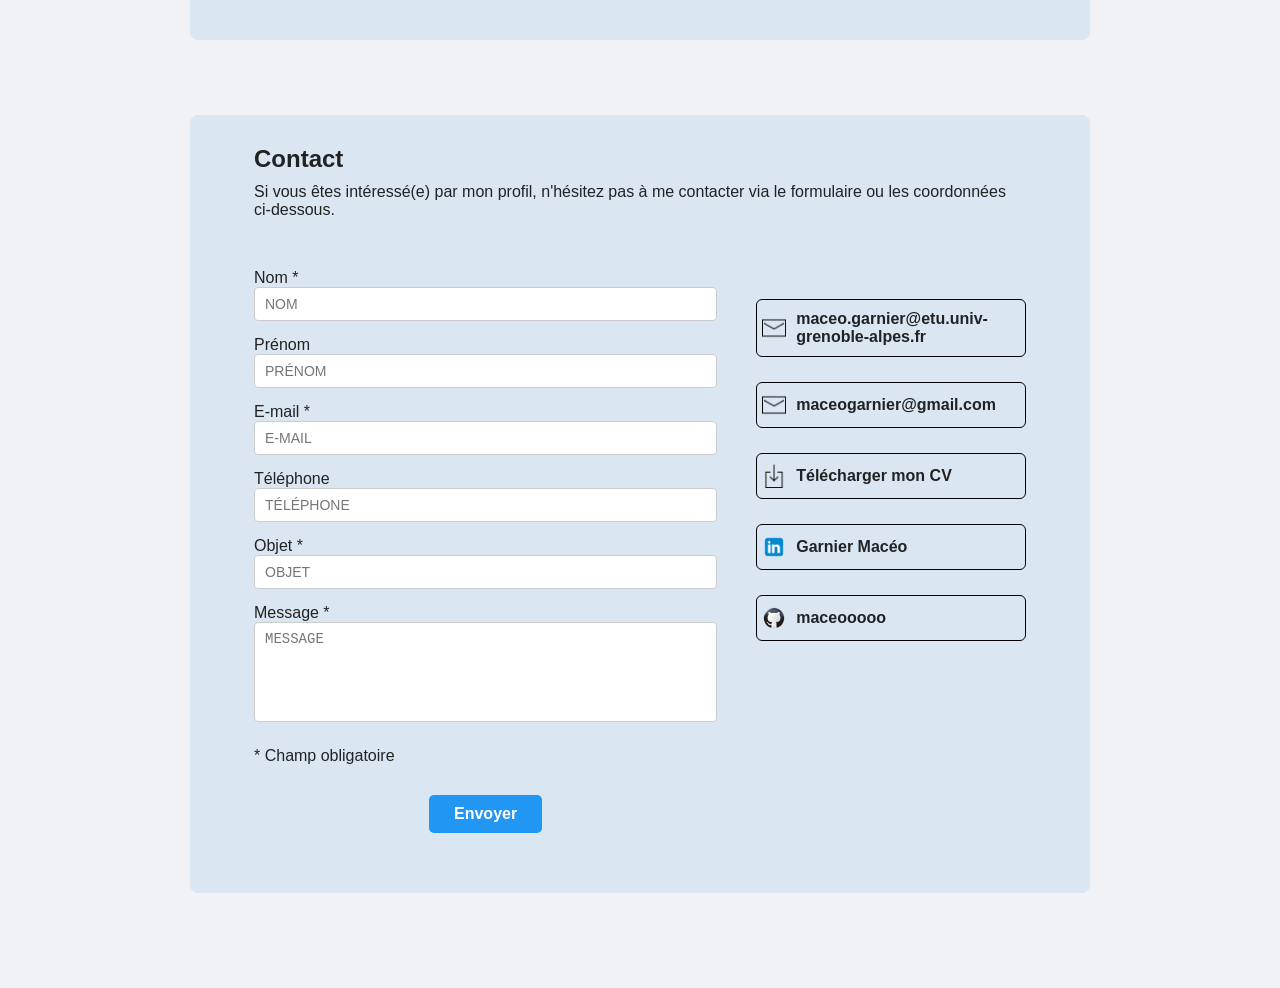
==== commit b9f07034: "Corrections ortographiques" ====
--- a/index.html
+++ b/index.html
@@ -50,7 +50,7 @@
                     <h3>BUT Informatique</h3>
                     <span>2024 - 2025</span>
                     <p>Première année de BUT</p>
-                    <p>I.U.T.2 de Grenoble, France</p>
+                    <p>IUT2 de Grenoble, France</p>
                 </div>
 
                 <div class="etape">
@@ -153,8 +153,8 @@
                 <div>
                     <h4>Proxizen</h4>
                     <p>Application web en HTML - CSS - PHP - JavaScript - TypeScript - React</p>
-                    <p>Creation d'une application web d'aide au maintien à domicile</p>
-                    <a href="https://github.com/maceooooo/proxizen" target="_blank">Depot github</a>
+                    <p>Création d'une application web d'aide au maintien à domicile</p>
+                    <a href="https://github.com/maceooooo/proxizen" target="_blank">Dépôt GitHub</a>
                 </div>
             </div>
 
@@ -163,7 +163,7 @@
                 <div>
                     <h4>Recherche de livres</h4>
                     <p>Site en JavaScript - HTML - CSS</p>
-                    <p>Creation d'un site de recherche de livres grace à l'intrgration d'une API</p>
+                    <p>Création d'un site de recherche de livres grace à l'intégration d'une API</p>
                     <a href="./integration-api/" target="_blank">Site recherche de livres</a>
                 </div>
             </div>
@@ -183,8 +183,8 @@
                 <div>
                     <h4>GenEvent</h4>
                     <p>Application en Java</p>
-                    <p>Création d'une application de gestion d'evenements liés aux Jeux Videos</p>
-                    <a href="https://github.com/maceooooo/GenEvent" target="_blank">Depot github</a>
+                    <p>Création d'une application de gestion d'événements liés aux jeux videos</p>
+                    <a href="https://github.com/maceooooo/GenEvent" target="_blank">Dépôt GitHub</a>
                 </div>
             </div>
 
@@ -204,7 +204,7 @@
                     <h4>Carnet de stage</h4>
                     <p>Application web en PHP - Twig - JavaScript - SQL - HTML - CSS </p>
                     <p>Amélioration d'un outil de suivi de recherche de stage</p>
-                    <a href="https://github.com/maceooooo/carnet_de_stage_serveur" target="_blank">Depot github</a>
+                    <a href="https://github.com/maceooooo/carnet_de_stage_serveur" target="_blank">Dépot GitHub</a>
                 </div>
             </div>
 
@@ -214,7 +214,7 @@
 
         <section id="contact">
             <h2>Contact</h2>
-            <p>Si vous êtes intéressé(e) par mon profil, n'hésitez pas à me contacter en utilisant le formulaire ou les coordonnées ci-dessous</p>
+            <p>Si vous êtes intéressé(e) par mon profil, n'hésitez pas à me contacter via le formulaire ou les coordonnées ci-dessous.</p>
             
             <form class='formulaire' action="https://formspree.io/f/mwvdenwk" method="POST">
                 <div>
@@ -228,12 +228,12 @@
                 </div>
 
                 <div>
-                    <p>E-Mail *</p>
+                    <p>E-mail *</p>
                     <input id="email" type="email" name="email" placeholder="E-MAIL" required="">
                 </div>
 
                 <div>
-                    <p>Telephone</p>
+                    <p>Téléphone</p>
                     <input id="telephone" type="tel" name="telephone" placeholder="TÉLÉPHONE">
                 </div>
 
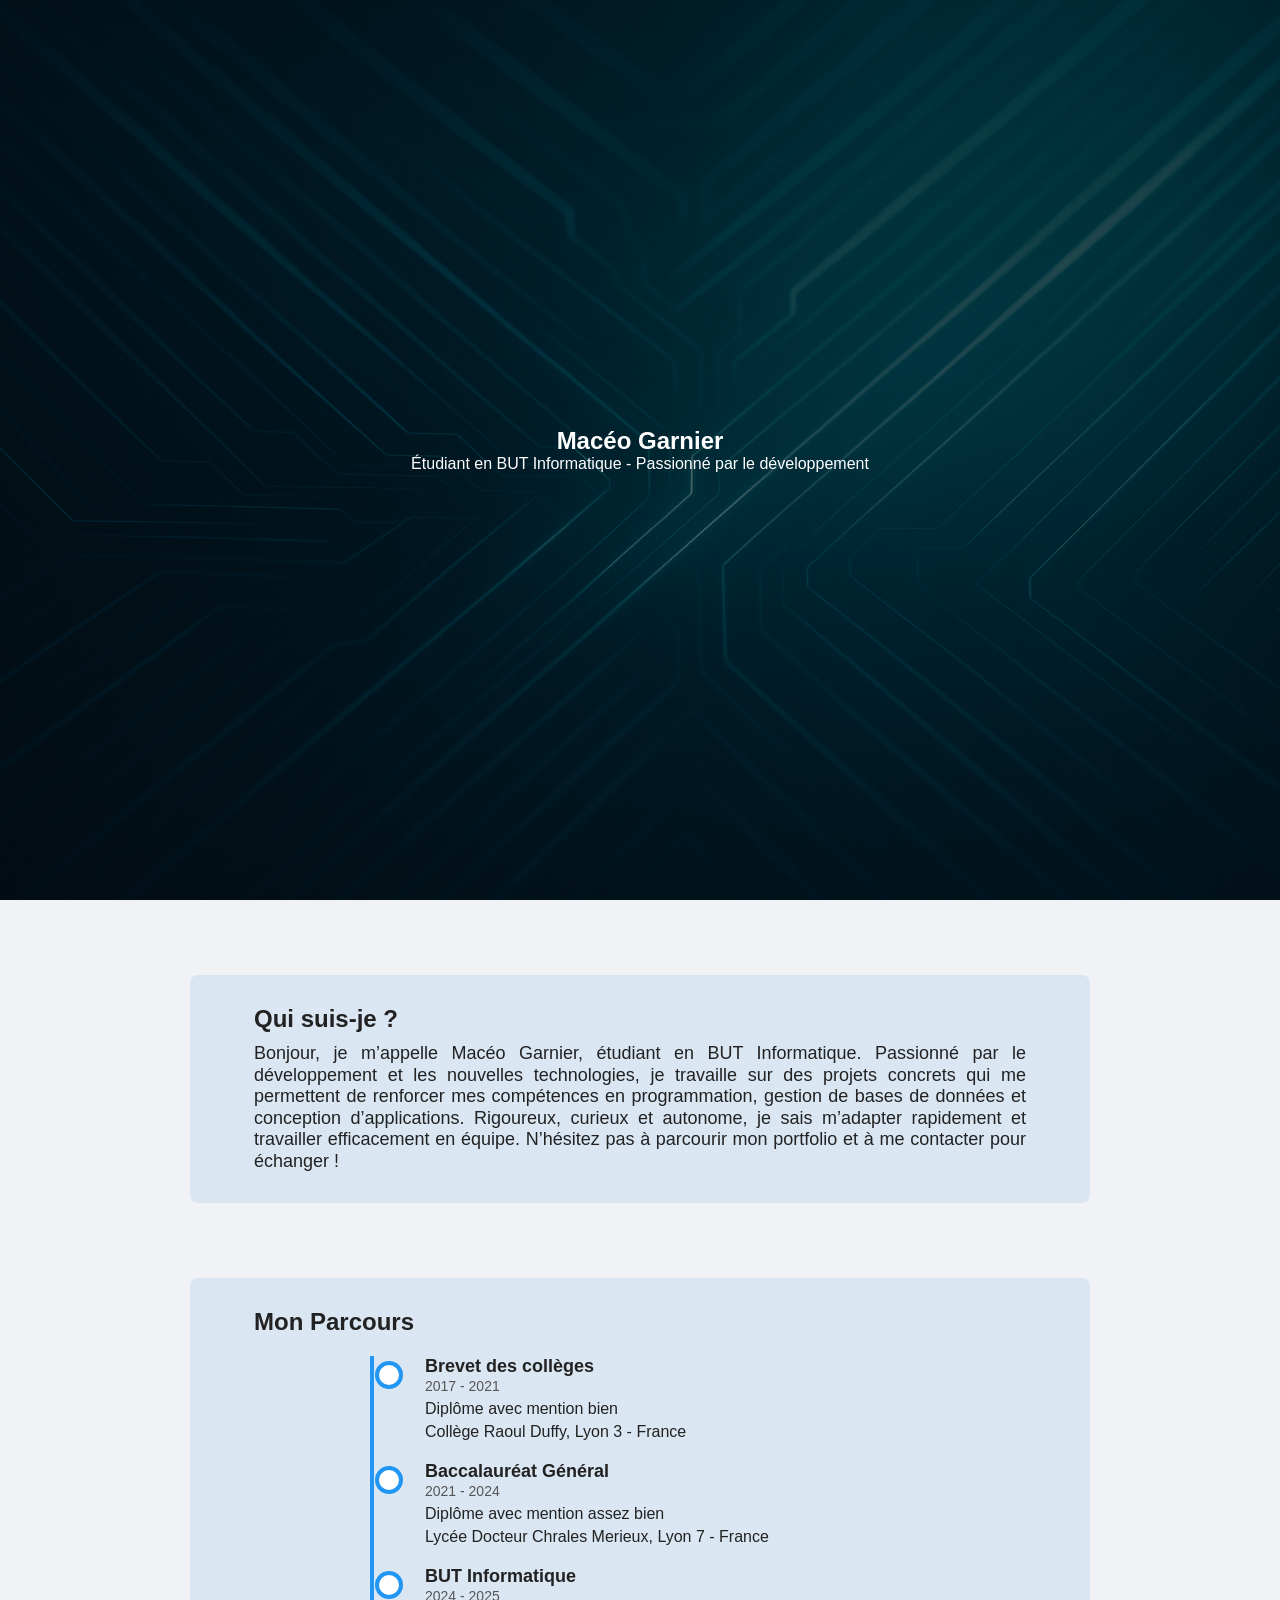
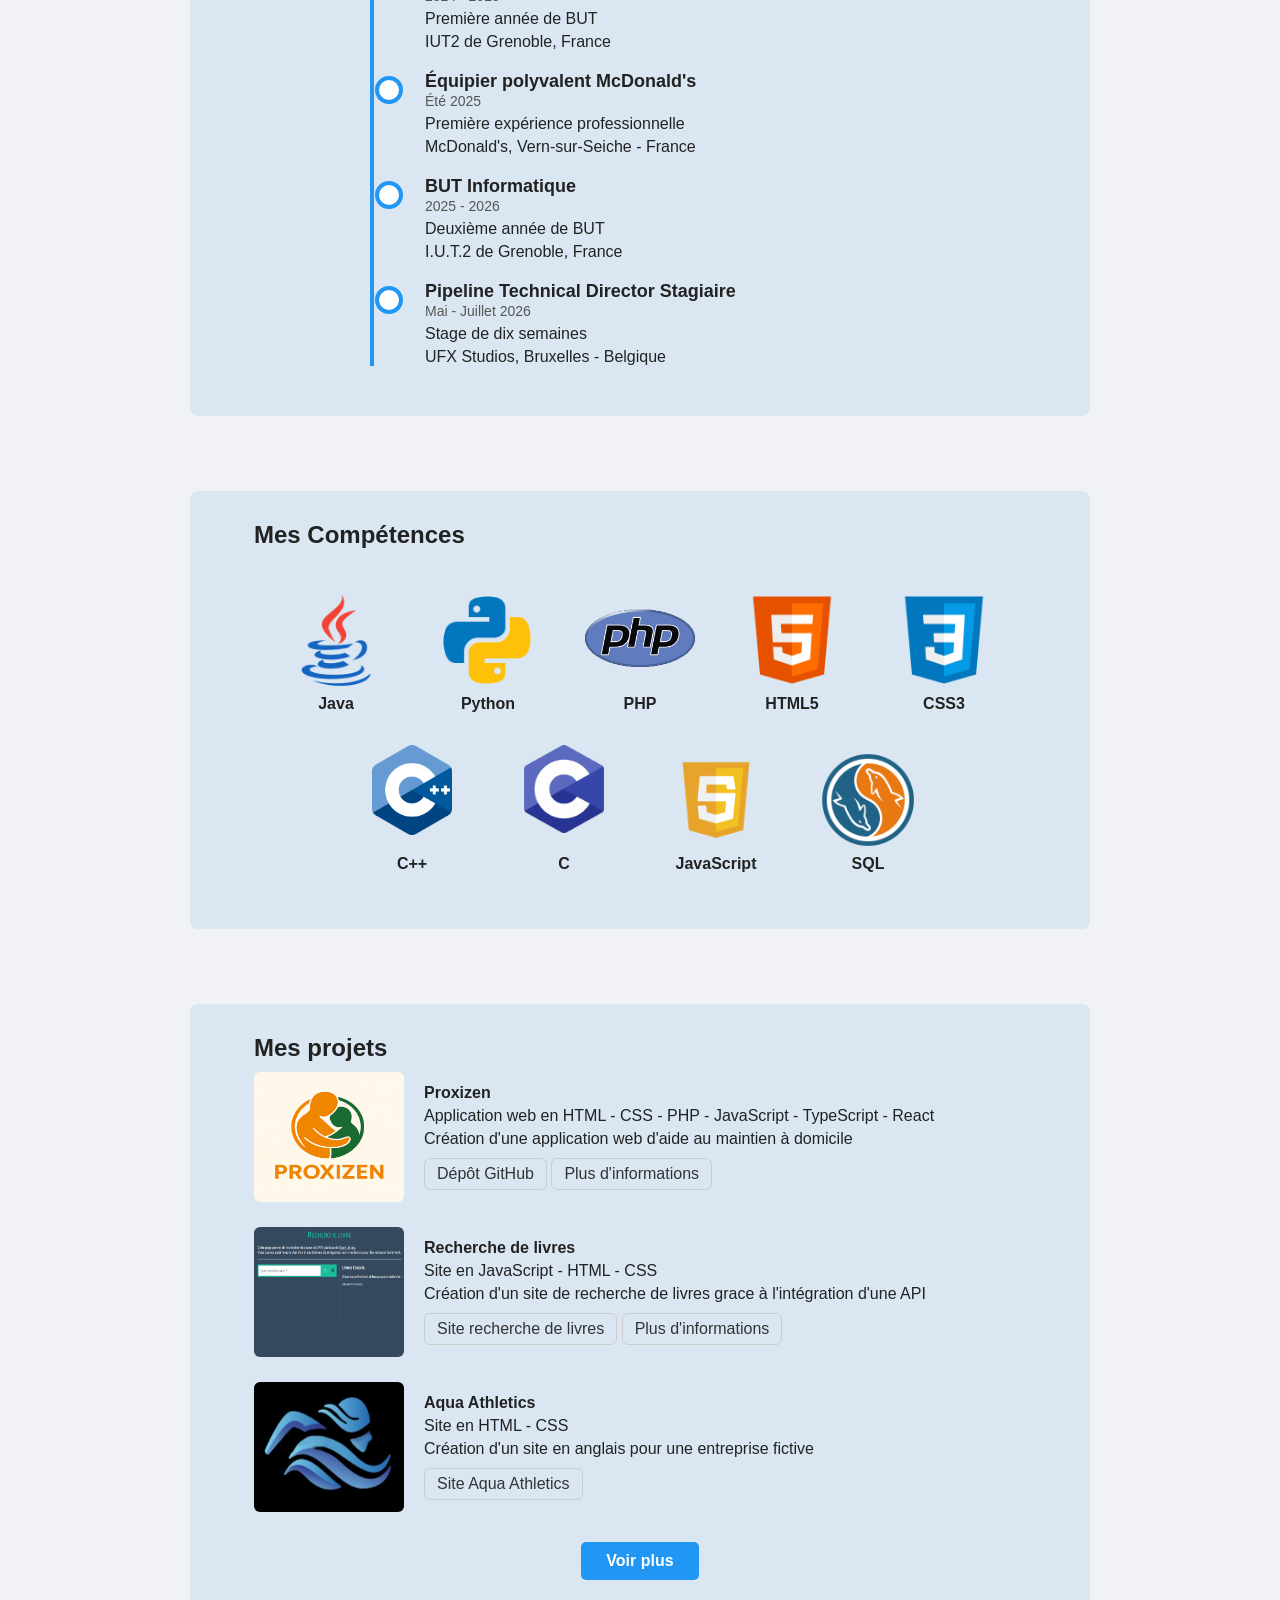
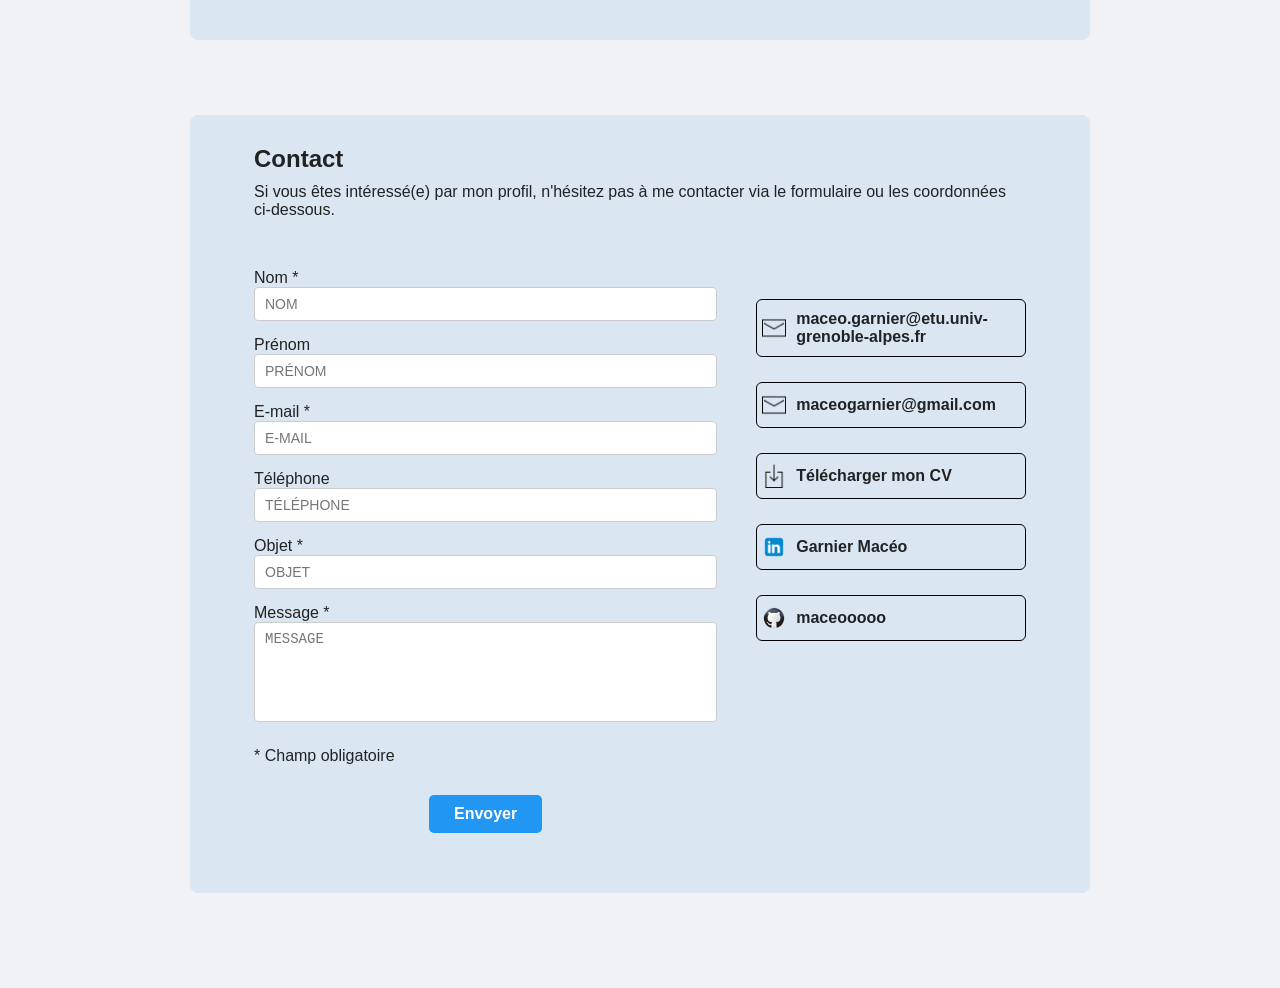
==== commit 3445f11c: "ajout de deux pages projet" ====
--- a/index.html
+++ b/index.html
@@ -155,6 +155,7 @@
                     <p>Application web en HTML - CSS - PHP - JavaScript - TypeScript - React</p>
                     <p>Création d'une application web d'aide au maintien à domicile</p>
                     <a href="https://github.com/maceooooo/proxizen" target="_blank">Dépôt GitHub</a>
+                    <a href="./proxizen.html">Plus d'informations</a>
                 </div>
             </div>
 
@@ -165,6 +166,7 @@
                     <p>Site en JavaScript - HTML - CSS</p>
                     <p>Création d'un site de recherche de livres grace à l'intégration d'une API</p>
                     <a href="./integration-api/" target="_blank">Site recherche de livres</a>
+                    <a href="./recherche_livre.html">Plus d'informations</a>
                 </div>
             </div>
 
--- a/main.css
+++ b/main.css
@@ -312,8 +312,6 @@
   height: 24px;
 }
 
-
-
 /* Format Telephone */
 @media (max-width: 950px) {
   section:not(.hero) {
@@ -372,4 +370,132 @@
   }
 }
 
-
+/* Partie projet */
+.first-section {
+  background-color: #dae7f3;
+  padding: 30px;
+  max-width: 900px;
+  margin: 75px auto;
+  border-radius: 8px;
+  text-align: justify;
+}
+
+.project-header {
+  display: flex;
+  align-items: center;
+  gap: 20px;
+  margin-bottom: 20px;
+}
+
+.project-logo {
+  width: 140px;
+  height: 140px;
+}
+
+.project-title h1 {
+  margin: 0;
+  font-size: 32px;
+}
+
+.subtitle {
+  margin: 5px 0 0 0;
+  color: #555;
+  font-size: 14px;
+}
+
+.project-content h2 {
+  margin-bottom: 10px;
+}
+
+.project-content p {
+  line-height: 1.5; 
+}
+
+
+@media (max-width: 600px) {
+  .project-header {
+    flex-direction: column;
+    text-align: center;
+  }
+}
+
+.image {
+  display: flex;
+  align-items: center;
+  gap: 20px;
+  margin-top: 20px;
+  text-align: justify;
+}
+
+.image img {
+  width: 60%;
+  height: auto;
+  border-radius: 6px;
+}
+
+.image div {
+  flex: 1;
+}
+
+.image p {
+  margin: 5px 0;
+}
+
+.image.hidden {
+  display: none;
+}
+
+#images-box.open .image.hidden {
+  display: flex;
+}
+
+@media (max-width: 600px) {
+  .image {
+    flex-direction: column;
+    text-align: center;
+  }
+
+  .image img {
+    width: 100%;
+    max-width: 300px;
+  }
+}
+
+
+.link-button {
+  display: block;
+  width: fit-content;
+  margin: 40px auto 0 auto;
+  background-color: #2196F3;
+  color: white;
+  padding: 10px 18px;
+  border-radius: 8px;
+  text-decoration: none;
+  font-weight: bold;
+  text-align: center;
+  transition: background-color 0.3s ease, transform 0.2s ease;
+}
+
+.link-button:hover {
+  background-color: #1976D2;
+  transform: translateY(-2px);
+}
+
+/* BOUTON RETOUR FIXE */
+.back-button {
+  position: fixed;
+  top: 20px;
+  left: 20px;
+  background-color: #2196F3;
+  color: white;
+  padding: 10px 15px;
+  border-radius: 8px;
+  text-decoration: none;
+  font-weight: bold;
+  transition: background-color 0.3s ease, transform 0.2s ease;
+}
+
+.back-button:hover {
+  background-color: #1976D2;
+  transform: translateY(-2px);
+}
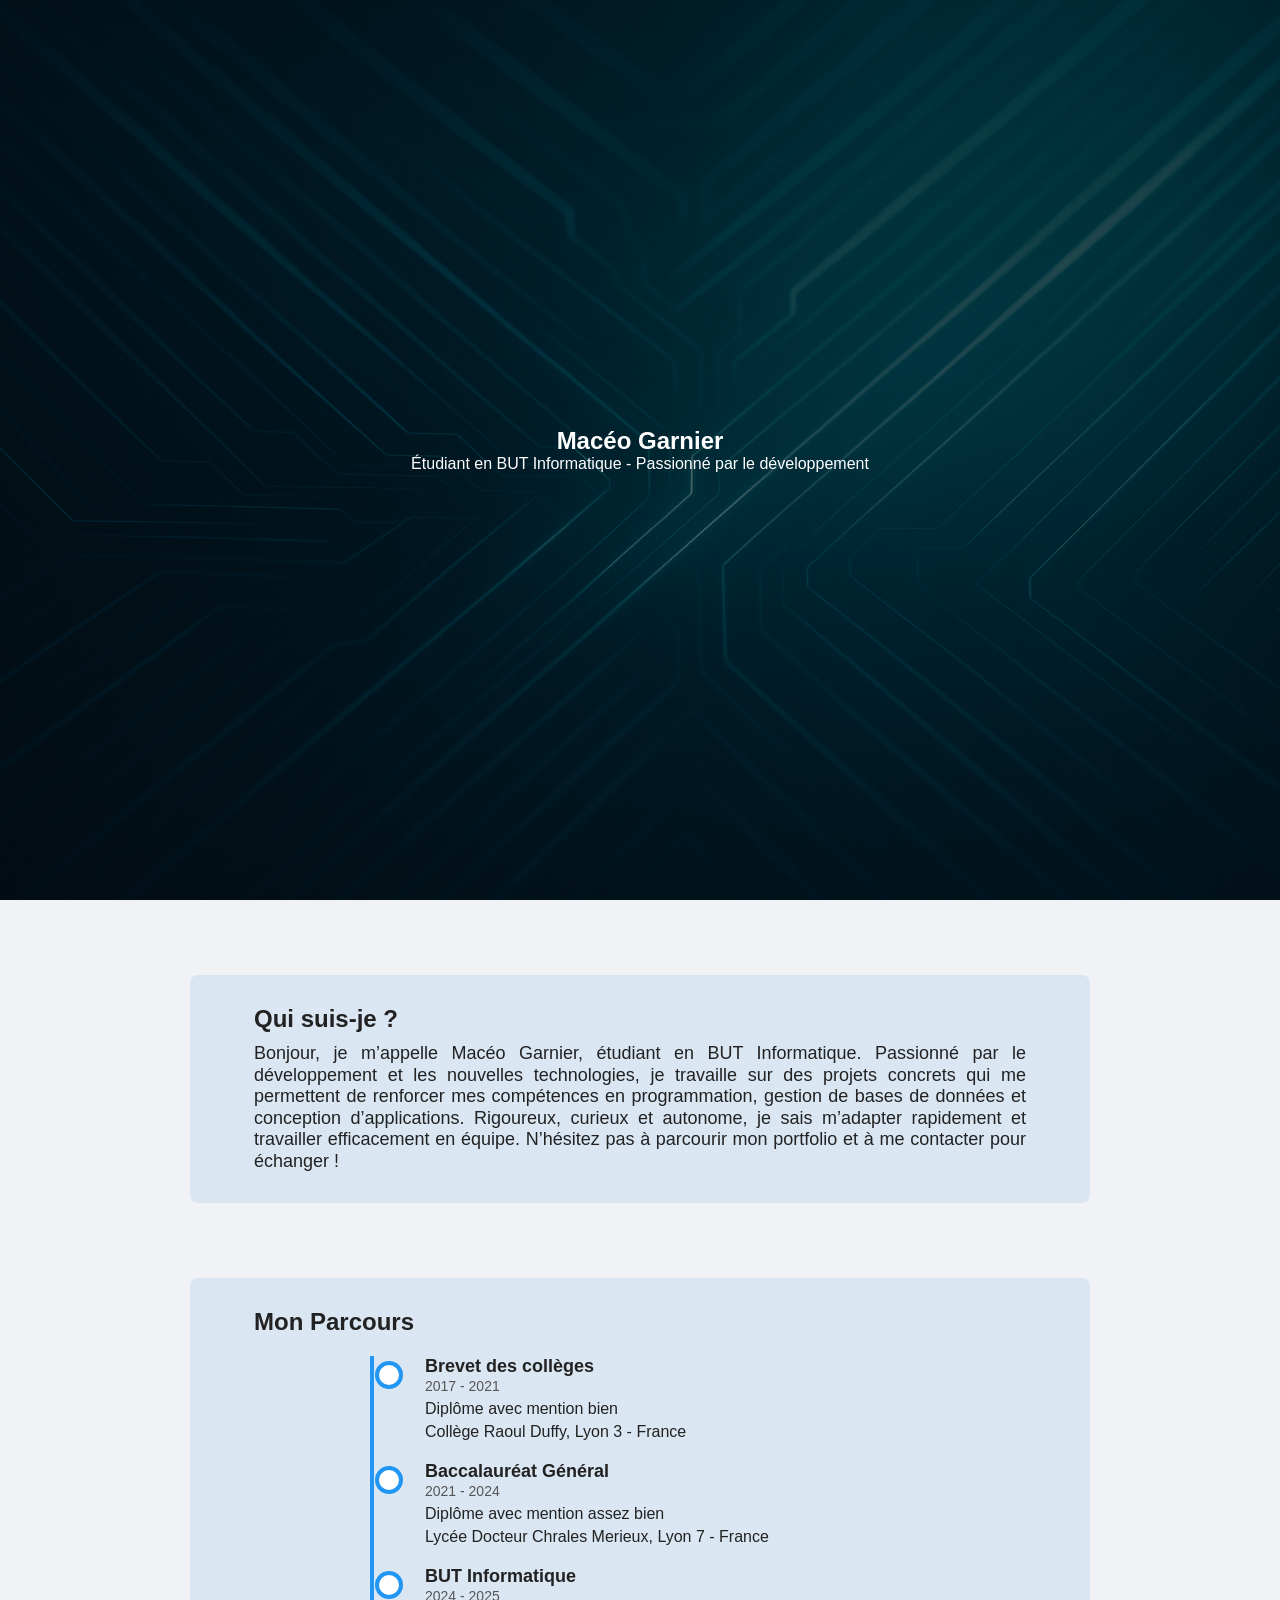
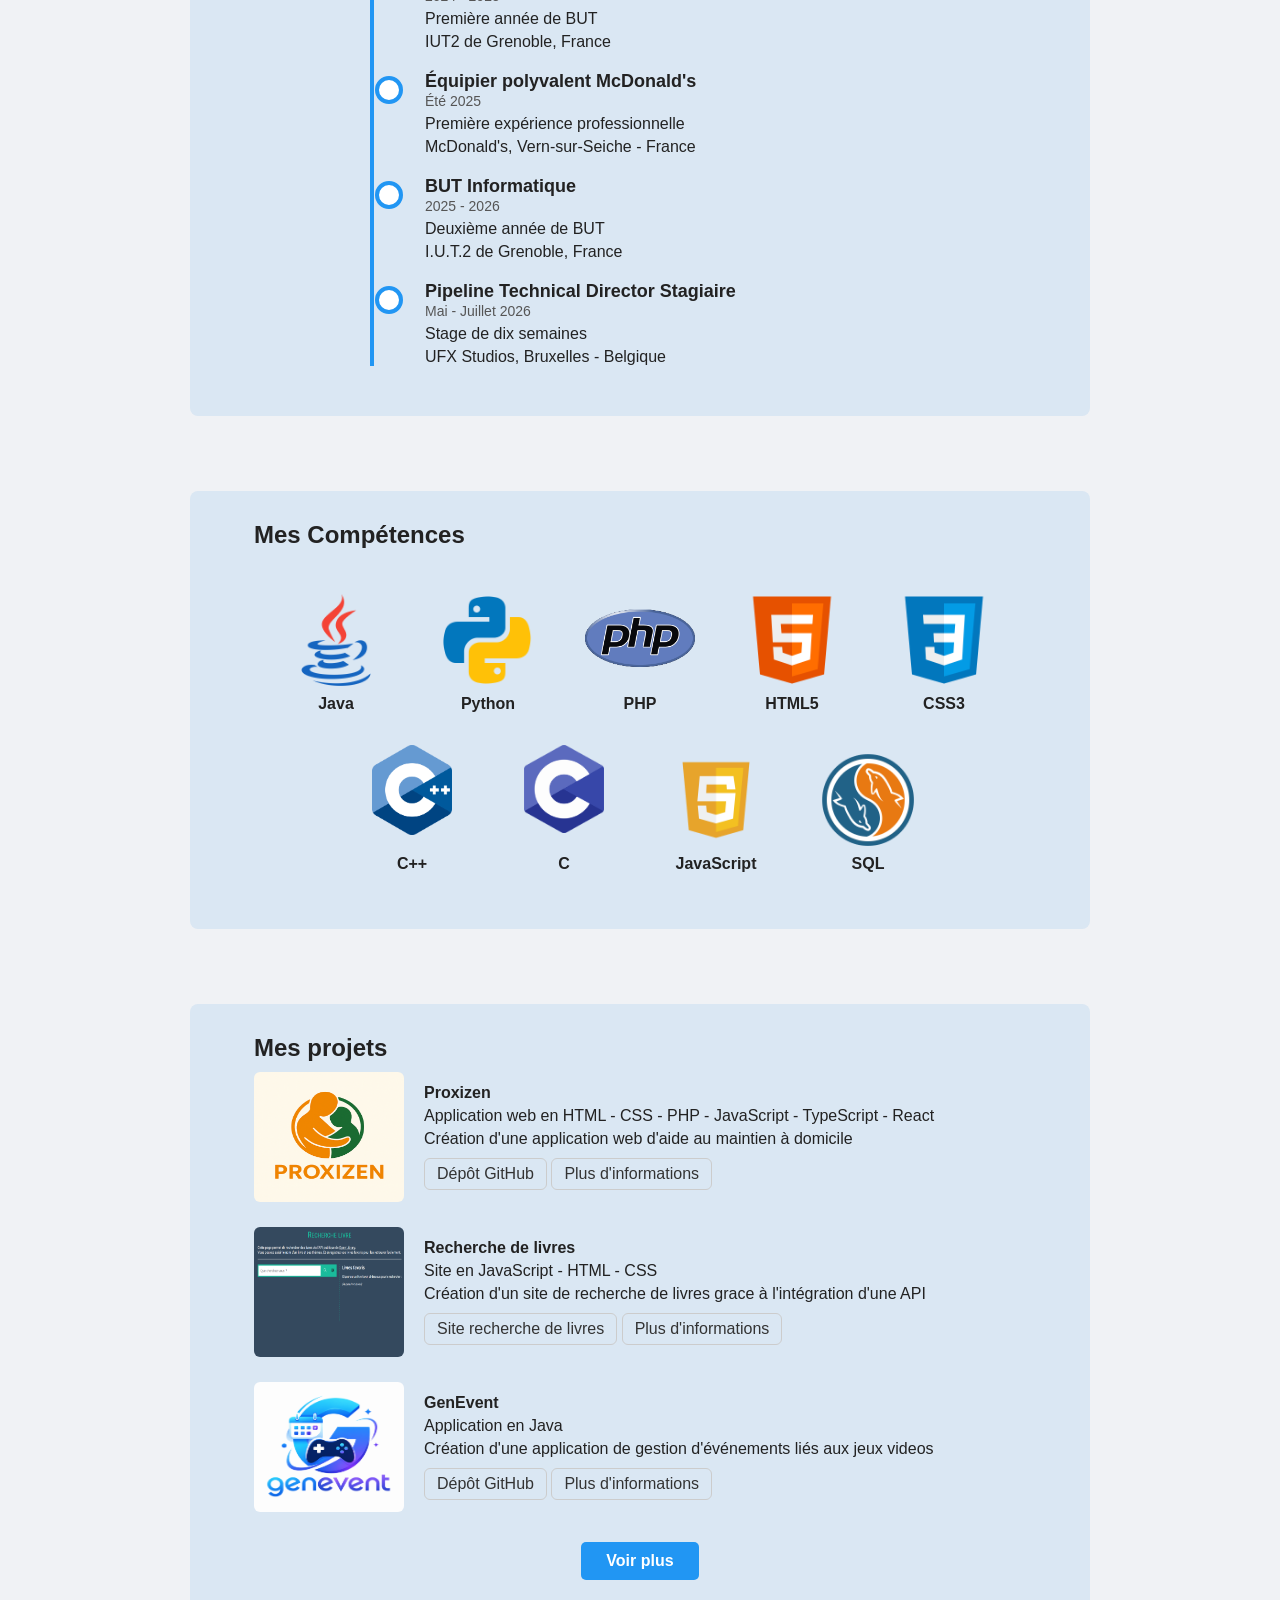
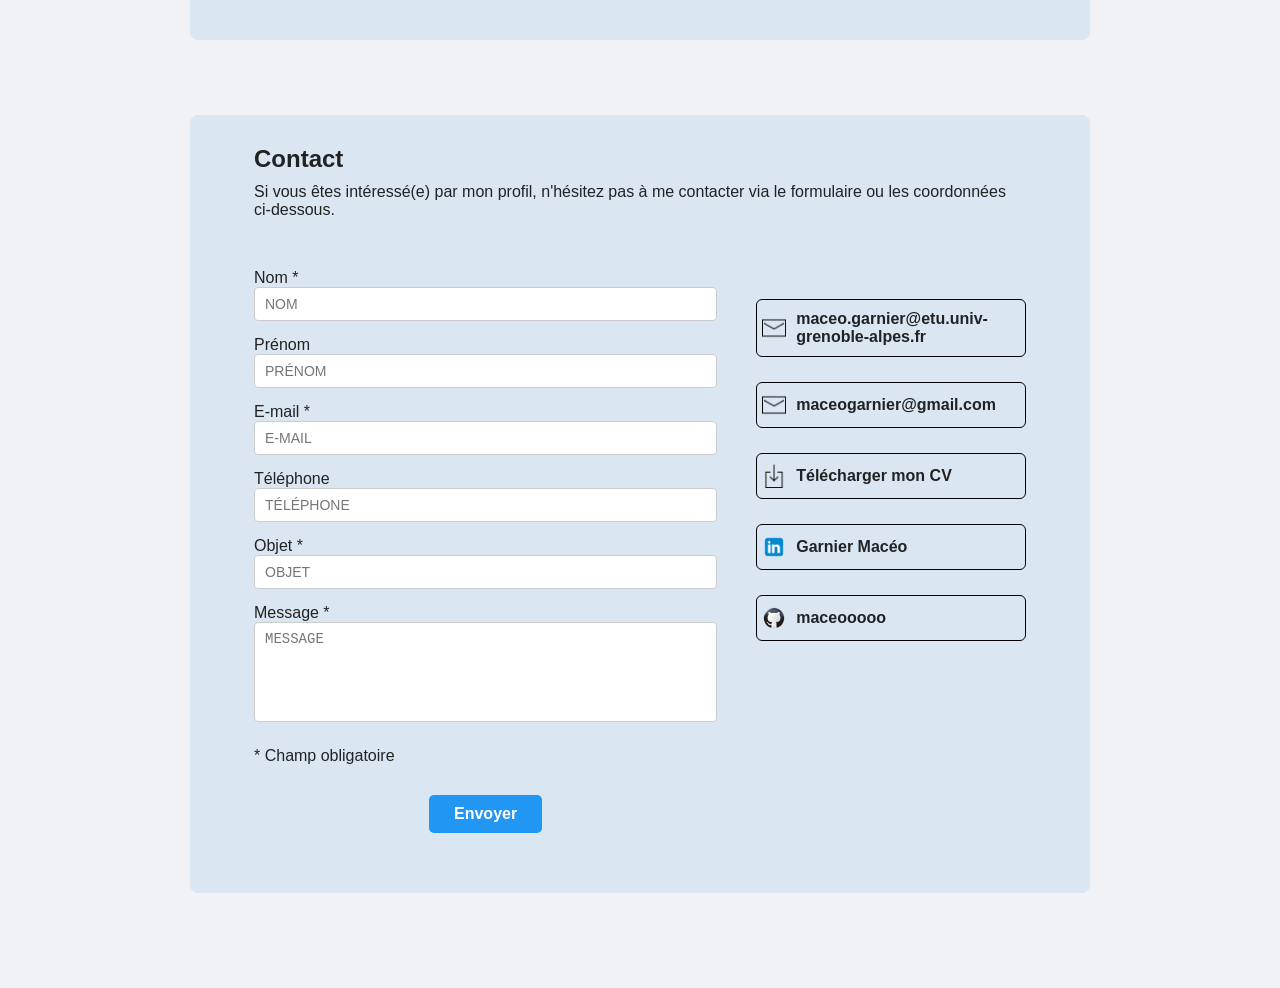
==== commit 03c961a9: "ajout de la page carnet de stage" ====
--- a/index.html
+++ b/index.html
@@ -171,6 +171,28 @@
             </div>
 
             <div class="projet">
+                <img src="images/genevent.png" alt="Logo GenEvent">
+                <div>
+                    <h4>GenEvent</h4>
+                    <p>Application en Java</p>
+                    <p>Création d'une application de gestion d'événements liés aux jeux videos</p>
+                    <a href="https://github.com/maceooooo/GenEvent" target="_blank">Dépôt GitHub</a>
+                    <a href="./genevent.html">Plus d'informations</a>
+                </div>
+            </div>
+
+            <div class="projet hidden">
+                <img src="images/carnet_stage.png" alt="Logo stage">
+                <div>
+                    <h4>Carnet de stage</h4>
+                    <p>Application web en PHP - JavaScript - SQL - HTML - CSS </p>
+                    <p>Amélioration d'un outil de suivi de recherche de stage</p>
+                    <a href="https://github.com/maceooooo/carnet_de_stage_serveur" target="_blank">Dépot GitHub</a>
+                    <a href="./carnet_stage.html">Plus d'informations</a>
+                </div>
+            </div>
+
+            <div class="projet hidden">
                 <img src="images/aqua-athletics.jpg" alt="Logo Aqua Athletics">
                 <div>
                     <h4>Aqua Athletics</h4>
@@ -181,16 +203,6 @@
             </div>
 
             <div class="projet hidden">
-                <img src="images/genevent.png" alt="Logo GenEvent">
-                <div>
-                    <h4>GenEvent</h4>
-                    <p>Application en Java</p>
-                    <p>Création d'une application de gestion d'événements liés aux jeux videos</p>
-                    <a href="https://github.com/maceooooo/GenEvent" target="_blank">Dépôt GitHub</a>
-                </div>
-            </div>
-
-            <div class="projet hidden">
                 <img src="images/alten.jpg" alt="Logo Alten">
                 <div>
                     <h4>Alten</h4>
@@ -199,17 +211,6 @@
                     <a href="./alten_refonte/" target="_blank">Site Alten</a>
                 </div>
             </div>
-
-            <div class="projet hidden">
-                <img src="images/carnet_stage.png" alt="Logo stage">
-                <div>
-                    <h4>Carnet de stage</h4>
-                    <p>Application web en PHP - Twig - JavaScript - SQL - HTML - CSS </p>
-                    <p>Amélioration d'un outil de suivi de recherche de stage</p>
-                    <a href="https://github.com/maceooooo/carnet_de_stage_serveur" target="_blank">Dépot GitHub</a>
-                </div>
-            </div>
-
             <button id="voirPlusBtn">Voir plus</button>
 
         </section>
